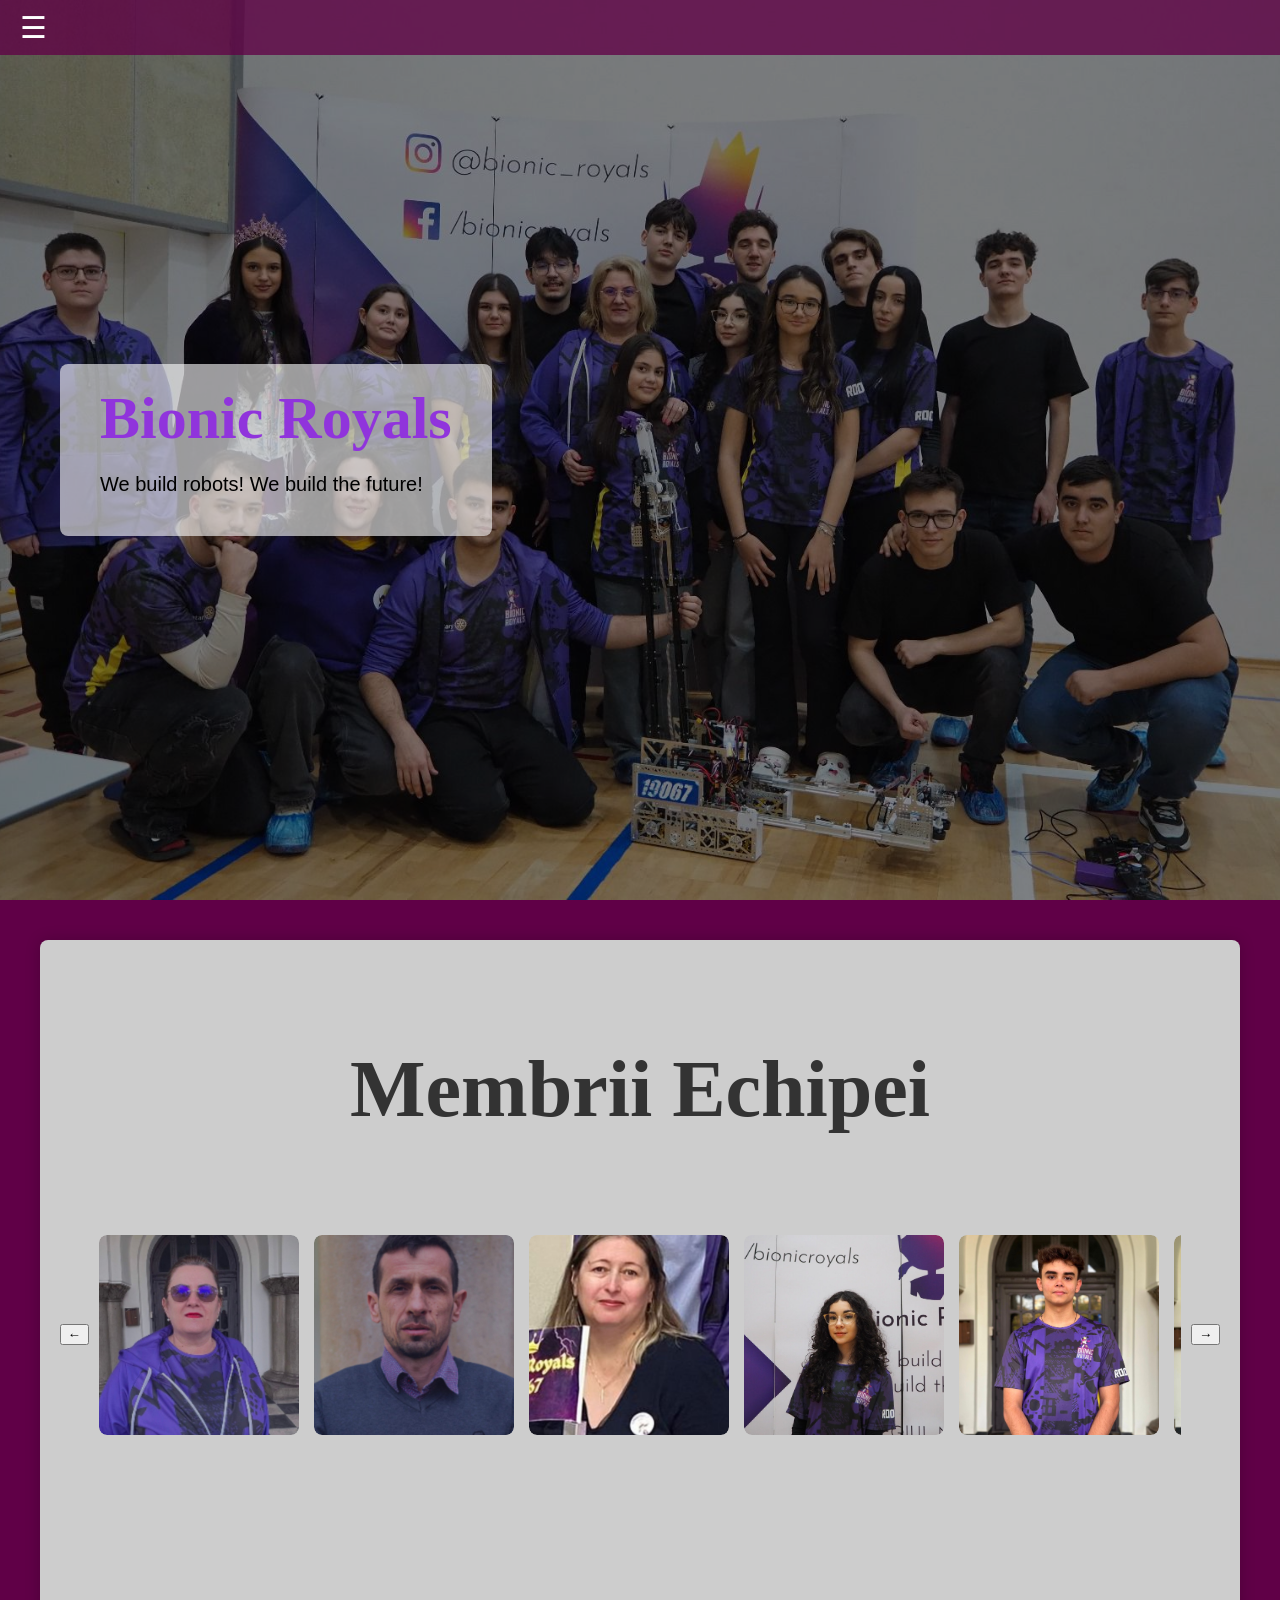
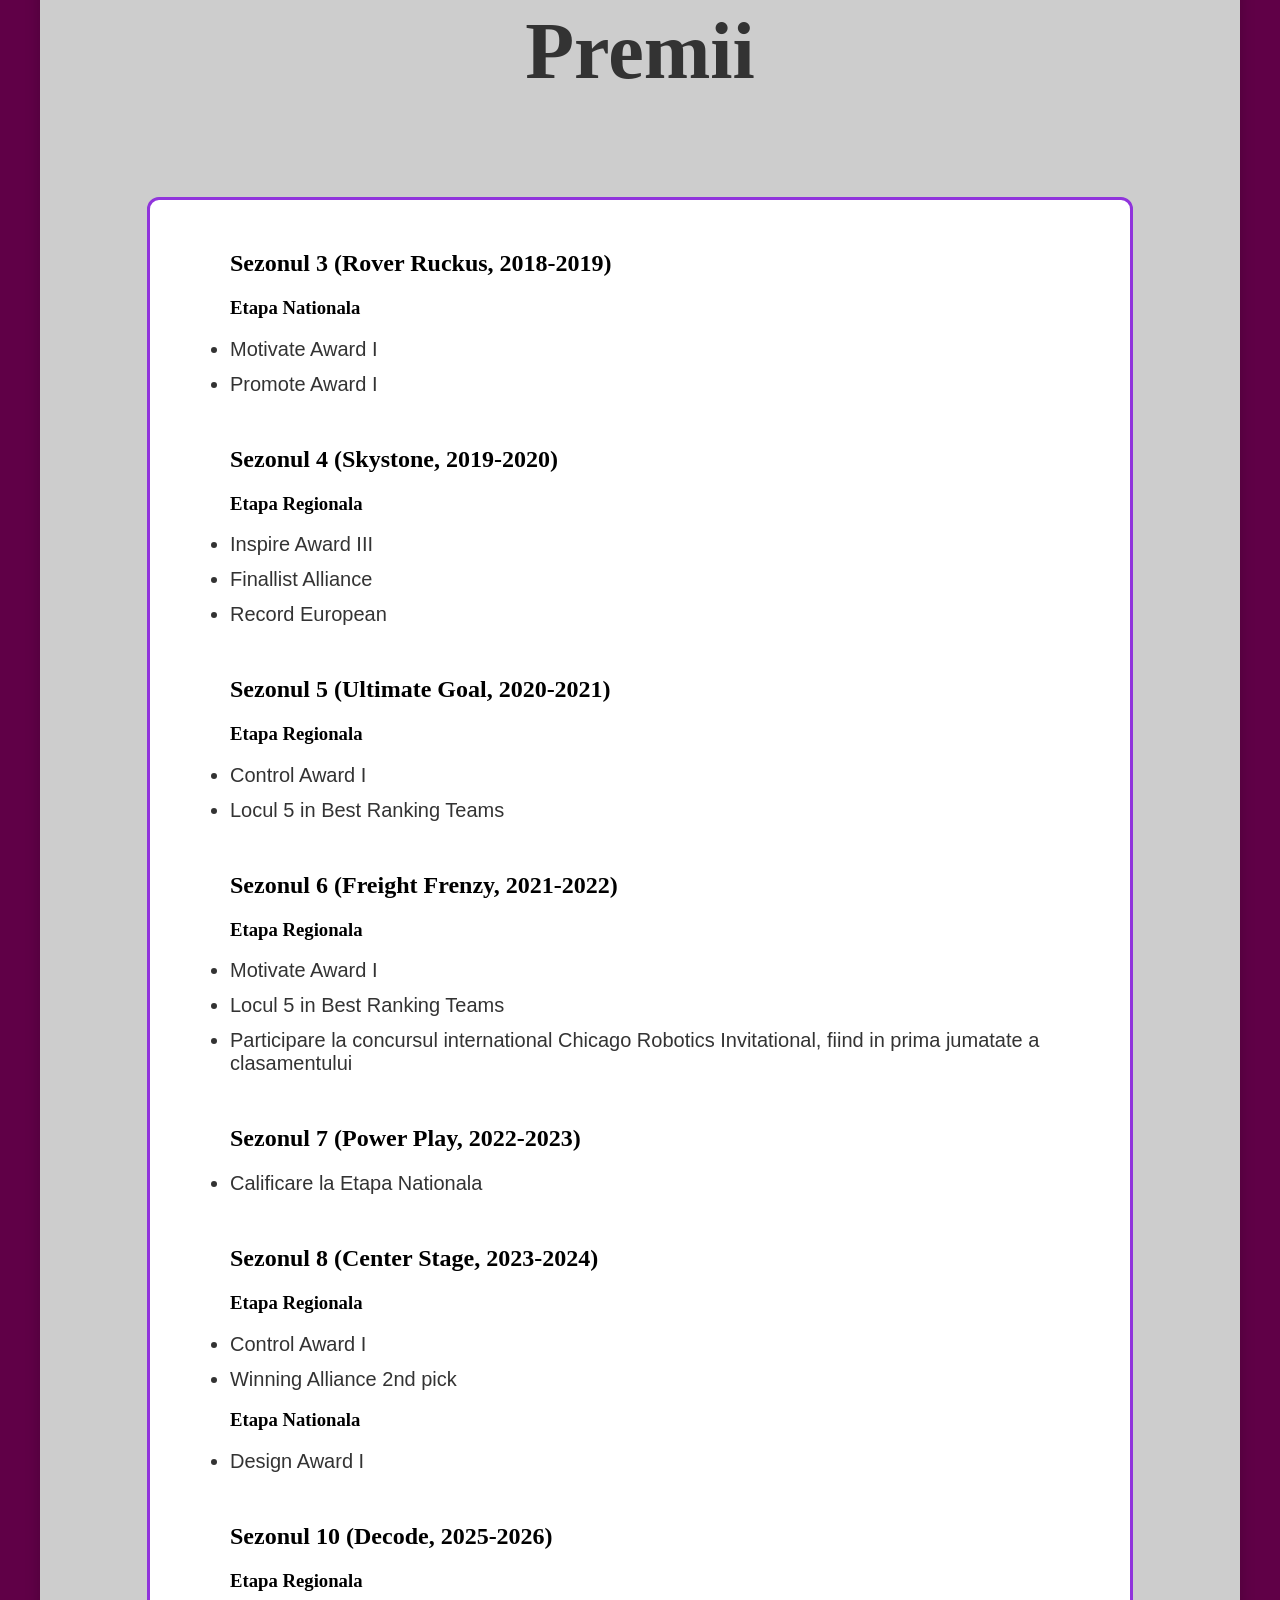
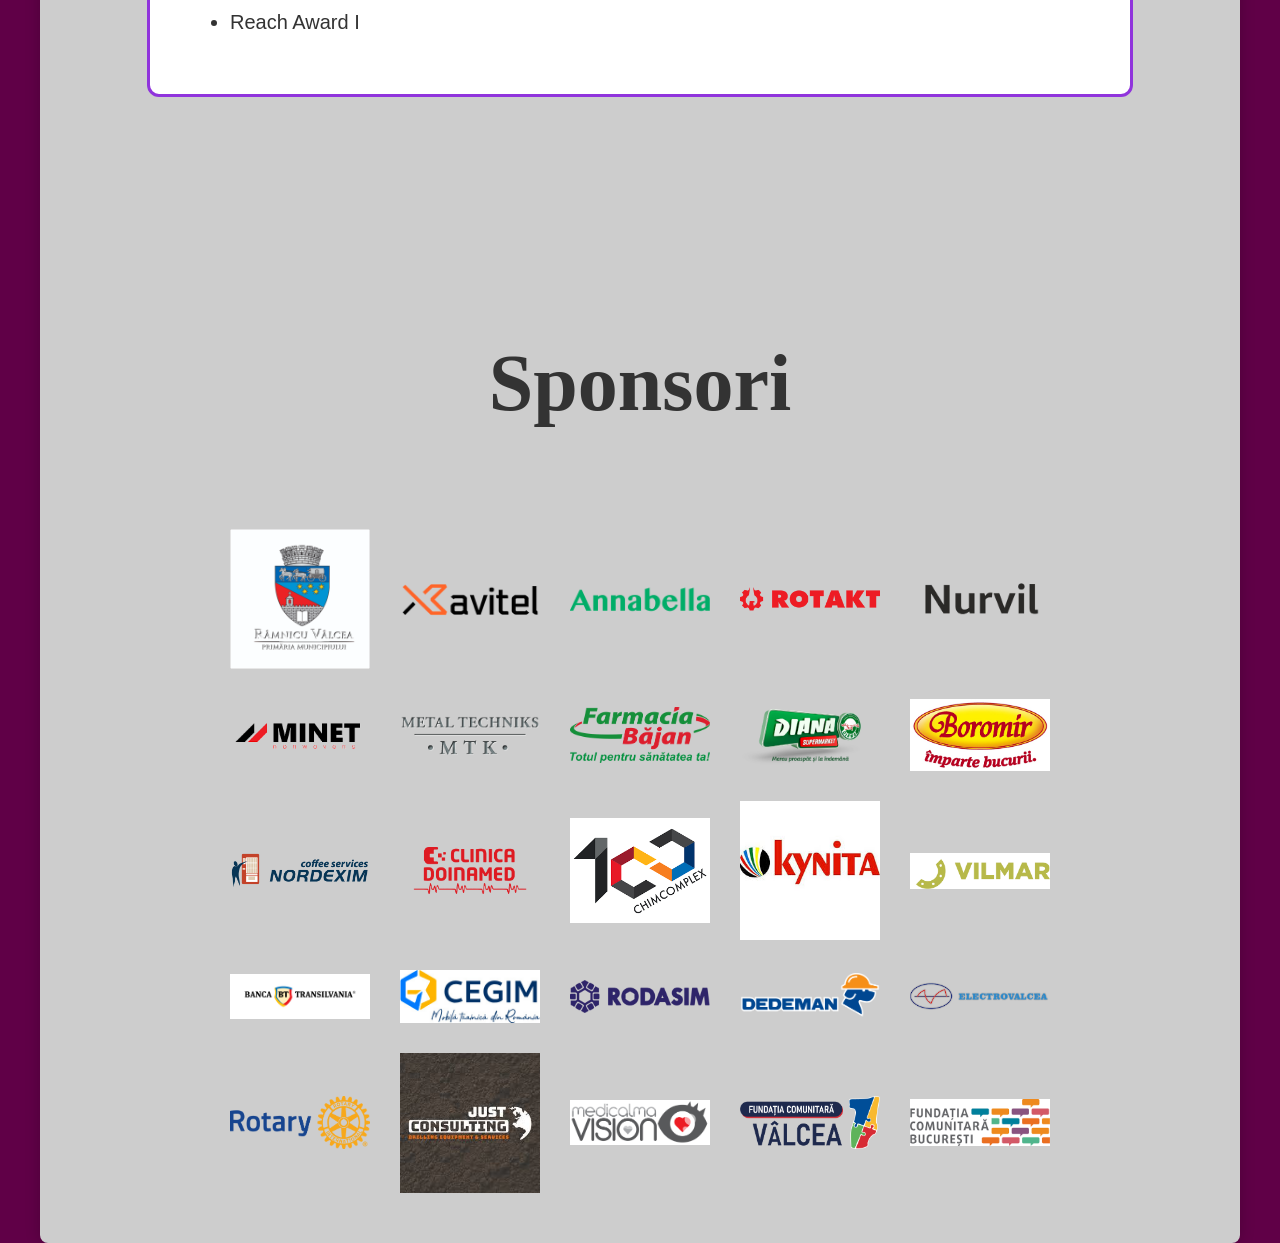
==== Bionic Royals Website/index.html @ 108796af "Beta 0.4 Versiune cu upload care merge" ====
<!DOCTYPE html>
<html>

<head>
    <title>Bionic Royals</title>
    <link rel="stylesheet" href="shome.css">
</head>

<body>

    <header class="header">
        <button class="hamburger-btn" onclick="toggleMenu()">
            &#9776; 
        </button>
        
        <nav class="dropdown-menu" id="dropdownMenu">
            <ul>
                <li><a href="home.html">Home</a></li>
                <li><a href="team.html">Team</a></li>
                <!-- <li><a href="alumni.html">Alumni</a></li> -->
            </ul>
        </nav>
    </header>

    <!-- <nav class="navbar">
        <ul>
            <li><a href="home.html">Home</a></li>
            <li><a href="team.html">Team</a></li>
            <li><a href="contact.html">Contact</a></li>
        </ul>
    </nav> -->

<!-- Hero Image -->
<div class="hero">
    <div class="overlay">
        <div class="title-box">
            <h1>Bionic Royals</h1>
            <p> We build robots! We build the future!</p>
        </div>
    </div>
</div>

<div class="container">
    <h1 id="title" style="text-align: center;">Membrii Echipei</h1>

    <div class="image-side carousel-wrapper">
     <button onclick="slideLeft()">&#8592;</button>
     
     <div class="carousel-window" id="carouselWindow">
         
        <div class="hover-box">
            <img src="images/members/mlisan-mirela.png" alt="G">
            <div class="secret-text">
                <h3>Mlisan Mirela<br>- Mentor -</h3>
                <p>
                   - Profesor de informatica -
                   <br>
                   - Temelia echipei -
                   <br>
               </p>
            </div>
        </div>

        <div class="hover-box">
            <img src="images/members/coltos-robert.png" alt="G">
            <div class="secret-text">
                <h3>Coltos Robert<br>- Mentor -</h3>
                <p>
                   - Mentor Tehnic -
                   <br>
                   - Rezolva nevoile tehnice ale echipei -
                   <br>
               </p>
            </div>
        </div>

        <div class="hover-box">
            <img src="images/members/antonescu-valeria.png" alt="G">
            <div class="secret-text">
                <h3>Antonescu Valeria<br>- Mentor -</h3>
                <p>
                   - Profesor de limba si literatura romana -
                   <br>
                   - Aptitudini de relationare -
                   <br>
               </p>
            </div>
        </div>

        <div class="hover-box">
            <img src="images/members/popescu-daria.png" alt="G">
            <div class="secret-text">
                <h3>Popescu Daria</h3>
                <p>
                   - Team Leader -
                   <br>
                   - PR -
                   <br>
                   - Design Grafic -
                   <br>
                   - Social Media -
               </p>
            </div>
        </div>

        <div class="hover-box">
           <img src="images/members/deaconescu-alex.png" alt="G">
           <div class="secret-text">
               <h3>Deaconescu Alex</h3>
               <p>
                  - Departament Tehnic -
                  <br>
                  - Capitan Constructie -
                  <br>
                  - Constructor -

              </p>
           </div>
       </div>

       <div class="hover-box">
           <img src="images/members/lita-andrei.png" alt="G">
           <div class="secret-text">
               <h3>Lita Andrei</h3>
               <p>
                  - Departament Tehnic -
                  <br>
                  - Capitan Programare -
                  <br>
                  - Programator -
              </p>
           </div>
       </div>


        <div class="hover-box">
            <img src="images/members/oprescu-octavian.png" alt="G">
            <div class="secret-text">
                <h3>Oprescu Octavian</h3>
                <p>
                   - Departament Tehnic -
                <br>
                   - Programator -
                </p>
            </div>
        </div>

        <div class="hover-box">
            <img src="images/members/olaru-roberto.png" alt="G">
            <div class="secret-text">
                <h3>Olaru Roberto</h3>
                <p>
                   - Departament Tehnic -
                   <br>
                   - Constructor - 
               </p>
            </div>
        </div>

        <div class="hover-box">
           <img src="images/members/radu-ioana.png" alt="G">
           <div class="secret-text">
               <h3>Radu Ioana</h3>
               <p>
                  - PR -
                  <br>
                  - Fotograf -
                  <br>
                  - Activitati -
              </p>
           </div>
       </div>

       <div class="hover-box">
           <img src="images/members/drumia-razvan.png" alt="G">
           <div class="secret-text">
               <h3>Drumia Razvan</h3>
               <p>
                  - Departament Tehnic -
                  <br>
                  - Constructor -
              </p>
           </div>
       </div>

       <div class="hover-box">
           <img src="images/members/dascalu-luca.png" alt="G">
           <div class="secret-text">
               <h3>Dascalu Luca</h3>
               <p>
                  - Departament Tehnic -
                  <br>
                  - Constructor -
              </p>
           </div>
       </div>

       <div class="hover-box">
           <img src="images/members/popescu-tudor.png" alt="G">
           <div class="secret-text">
               <h3>Popescu Tudor</h3>
               <p>
                  - Departament Tehnic -
                  <br>
                  - Programator -
              </p>
           </div>
       </div>

       <div class="hover-box">
           <img src="images/members/bughelea-mihnea.png" alt="G">
           <div class="secret-text">
               <h3>Bughelea Mihnea</h3>
               <p>
                  - Departament Tehnic -
                  <br>
                  - Constructor -
              </p>
           </div>
       </div>

       <div class="hover-box">
           <img src="images/members/nica-maya.png" alt="G">
           <div class="secret-text">
               <h3>Nica Maya</h3>
               <p>
                  - PR -
                  <br>
                  - Outreach -
                  <br>
                  - Activitati -
              </p>
           </div>
       </div>

       <div class="hover-box">
           <img src="images/members/cretan-daria.png" alt="G">
           <div class="secret-text">
               <h3>Cretan Daria</h3>
               <p>
                  - PR -
                  <br>
                  - Outreach -
                  <br>
                  - Activitati -
              </p>
           </div>
       </div>

       <div class="hover-box">
           <img src="images/members/traistaru-razvan.png" alt="G">
           <div class="secret-text">
               <h3>Traistaru Razvan</h3>
               <p>
                  - PR -
                  <br>
                  - Outreach -
                  <br>
                  - Activitati -
              </p>
           </div>
       </div>

       <div class="hover-box">
           <img src="images/members/caraponu-mihai.png" alt="G">
           <div class="secret-text">
               <h3>Caraponu Mihai</h3>
               <p>
                  - PR -
                  <br>
                  - Outreach -
                  <br>
                  - Activitati -
              </p>
           </div>
       </div>

     </div> <button onclick="slideRight()">&#8594;</button>
 </div>
<br>
<br>
<br>
<br>
<br>
<br>
 <h1 id="title" style="text-align: center;">Premii</h1>

 <div class="awards-box">
    <ul class="awards-list">
       <h2>Sezonul 3 (Rover Ruckus, 2018-2019)</h2>
       <h3>Etapa Nationala</h3>
        <li>Motivate Award I</li>
        <li>Promote Award I </li>
       <br>
        <h2>Sezonul 4 (Skystone, 2019-2020)</h2>
        <h3>Etapa Regionala</h3>
        <li>Inspire Award III</li>
        <li>Finallist Alliance</li>
        <li>Record European</li>
       <br>
        <h2>Sezonul 5 (Ultimate Goal, 2020-2021)</h2>
        <h3>Etapa Regionala</h3>
        <li>Control Award I</li>
        <li>Locul 5 in Best Ranking Teams</li>
       <br>
        <h2>Sezonul 6 (Freight Frenzy, 2021-2022)</h2>
        <h3>Etapa Regionala</h3>
        <li>Motivate Award I</li>
        <li>Locul 5 in Best Ranking Teams</li>
        <li>Participare la concursul international Chicago Robotics Invitational, fiind in prima jumatate a clasamentului</li>
       <br>
       <h2>Sezonul 7 (Power Play, 2022-2023)</h2>
        <li>Calificare la Etapa Nationala</li>
       <br>
        <h2>Sezonul 8 (Center Stage, 2023-2024)</h2>
       <h3>Etapa Regionala</h3>
        <li>Control Award I</li>
        <li>Winning Alliance 2nd pick</li>
       <h3>Etapa Nationala</h3>
       <li>Design Award I</li>
       <br>
       <h2>Sezonul 10 (Decode, 2025-2026)</h2>
       <h3>Etapa Regionala</h3>
        <li>Reach Award I</li>
       <br>
    </ul>
</div>
<br>
<br>
<br>
<br>
<br>
<br>
 <h1 id="title" style="text-align: center;">Sponsori</h1>

<div class="sponsors-grid">

<a href="https://primariavl.ro" target="_blank" class="sponsor-box">
        <img src="images/sponsors/primariavl.png" alt="Primaria Ramnicu Valcea">
        <div class="sponsor-text"><h3>Primaria Municipiului Ramnicu Valcea</h3></div>
</a>

<a href="https://xavitel.ro" target="_blank" class="sponsor-box">
    <img src="images/sponsors/xavitel.png" alt="Xavitel">
    <div class="sponsor-text"><h3>Xavitel</h3></div>
</a>

<a href="https://www.annabella.ro" target="_blank" class="sponsor-box">
    <img src="images/sponsors/annabella.png" alt="Annabella">
    <div class="sponsor-text"><h3>Annabella</h3></div>
</a>

<a href="https://rotakt.ro/?srsltid=AfmBOoozs1HwhtrojXbUswUN-9yAvGOUDg0k6iLL5zi4JuoKDgeka6IP" target="_blank" class="sponsor-box">
    <img src="images/sponsors/rotakt.png" alt="Rotakt">
    <div class="sponsor-text"><h3>Rotakt</h3></div>
</a>

<a href="https://www.nurvil.ro" target="_blank" class="sponsor-box">
    <img src="images/sponsors/nurvil.png" alt="Nurvil">
    <div class="sponsor-text"><h3>Nurvil</h3></div>
</a>

<a href="https://www.minet.ro" target="_blank" class="sponsor-box">
    <img src="images/sponsors/minet.png" alt="Minet">
    <div class="sponsor-text"><h3>Minet</h3></div>
</a>

<a href="https://www.metaltechniks.ro" target="_blank" class="sponsor-box">
    <img src="images/sponsors/metal-techniks.png" alt="Metal Techniks">
    <div class="sponsor-text"><h3>Metal Techniks</h3></div>
</a>

<a href="https://www.farmaciabajan.ro/magazine.html?gad_source=1&gad_campaignid=21221686925&gclid=CjwKCAjwyMnNBhBNEiwA-KcguzKWiyVM_DRWUwNRRtp4Y_yLPGprAJjTex7tli5GTE8UaouuPVT0WRoCNl0QAvD_BwE" target="_blank" class="sponsor-box">
    <img src="images/sponsors/bajan.png" alt="Farmacia Bajan">
    <div class="sponsor-text"><h3>Farmacia Bajan</h3></div>
</a>

<a href="https://www.magazinediana.ro" target="_blank" class="sponsor-box">
    <img src="images/sponsors/diana.png" alt="Diana">
    <div class="sponsor-text"><h3>Diana/h3></div>
</a>

<a href="https://www.boromir.ro" target="_blank" class="sponsor-box">
    <img src="images/sponsors/boromir.png" alt="Boromir">
    <div class="sponsor-text"><h3>Boromir</h3></div>
</a>

<a href="https://www.nordexim.ro" target="_blank" class="sponsor-box">
    <img src="images/sponsors/nordexim.png" alt="Nordexim">
    <div class="sponsor-text"><h3>Nordexim</h3></div>
</a>

<a href="https://doinamed.ro" target="_blank" class="sponsor-box">
    <img src="images/sponsors/doinamed.png" alt="Doinamed">
    <div class="sponsor-text"><h3>Doinamed</h3></div>
</a>

<a href="https://https://chimcomplex.com" target="_blank" class="sponsor-box">
    <img src="images/sponsors/chimcomplex.png" alt="Chimcomplex">
    <div class="sponsor-text"><h3>Chimcomplex</h3></div>
</a>

<a href="https://kynita.ro" target="_blank" class="sponsor-box">
    <img src="images/sponsors/kynita.png" alt="Kynita">
    <div class="sponsor-text"><h3>Kynita</h3></div>
</a>

<a href="https://www.vilmar.ro" target="_blank" class="sponsor-box">
    <img src="images/sponsors/vilmar.png" alt="Vilmar">
    <div class="sponsor-text"><h3>Vilmar</h3></div>
</a>


<a href="https://www.bancatransilvania.ro" target="_blank" class="sponsor-box">
    <img src="images/sponsors/bt.png" alt="Banca Transilvania">
    <div class="sponsor-text"><h3>Banca Transilvania</h3></div>
</a>


<a href="https://www.cegim.ro" target="_blank" class="sponsor-box">
    <img src="images/sponsors/cegim.png" alt="Cegim">
    <div class="sponsor-text"><h3>Cegim</h3></div>
</a>


<a href="https://rodasim.ro" target="_blank" class="sponsor-box">
    <img src="images/sponsors/rodasim.png" alt="Rodasim">
    <div class="sponsor-text"><h3>Rodasim</h3></div>
</a>

<a href="https://www.dedeman.ro" target="_blank" class="sponsor-box">
    <img src="images/sponsors/dedeman.png" alt="Dedeman">
    <div class="sponsor-text"><h3>Dedeman</h3></div>
</a>

<a href="https://www.electrovalcea.ro" target="_blank" class="sponsor-box">
    <img src="images/sponsors/electrovalcea.png" alt="Electrovalcea">
    <div class="sponsor-text"><h3>Electrovalcea</h3></div>
</a>

<a href="https://www.rotary.org/en" target="_blank" class="sponsor-box">
    <img src="images/sponsors/rotary.png" alt="Rotary">
    <div class="sponsor-text"><h3>Rotary</h3></div>
</a>

<a href="https://www.justconsulting.ro" target="_blank" class="sponsor-box">
    <img src="images/sponsors/justconsulting.png" alt="Just Consulting">
    <div class="sponsor-text"><h3>Just Consulting</h3></div>
</a>

<a href="https://medicalmavision.ro" target="_blank" class="sponsor-box">
    <img src="images/sponsors/medicalma.png" alt="Medicalma Vision">
    <div class="sponsor-text"><h3>Medicalma Vision</h3></div>
</a>

<a href="https://fcvl.ro" target="_blank" class="sponsor-box">
    <img src="images/sponsors/fcvl.png" alt="Fundatia Comunitara Valcea">
    <div class="sponsor-text"><h3>Fundatoa Comunitara Valcea</h3></div>
</a>

<a href="https://fundatiacomunitarabucuresti.ro" target="_blank" class="sponsor-box">
    <img src="images/sponsors/fcb.png" alt="Fundatia Comunitara Bucuresti">
    <div class="sponsor-text"><h3>Fundatia Comunitara Bucuresti</h3></div>
</a>




</div>
</div>



</body>

<script src="script.js"></script>

</html>
---- Bionic Royals Website/shome.css ----
body {
    background-color: #600047;
    overflow-x: hidden;
}

.header {
    text-align: left; /* Ensures the button stays on the left */
    background-color: #600046c2; /* Dark gray to match your footer! */
    width: 100%;
    padding: 10px 20px;
    
    position: fixed;
    top: 0; /* Glues it to the very top edge of the screen */
    left: 0; /* Glues it to the left edge */
    width: 100%; /* Stretches it all the way across */
    z-index: 1000; /* Makes sure it stays on top of your photos */
    box-sizing: border-box; /* Stops the padding from making it too wide */

    transition: transform 0.3s ease-in-out;
}

/* Styles the 3-line button */
.hamburger-btn {
    background: none;
    border: none;
    color: white;
    font-size: 30px; /* Makes the lines nice and big */
    cursor: pointer;
    padding: 0;
}

.header.hide-header {
    /* Pushes the header exactly its own height UP, hiding it off the screen! */
    transform: translateY(-100%); 
}

/* --- THE DROPDOWN MENU --- */
.dropdown-menu {
    display: none; /* THE MAGIC: Hides the menu by default! */
    position: absolute; /* Pulls the menu off the page so it floats over your other content */
    top: 15px; /* Positions it right below the header */
    left: 70px; /* Aligns it with the button */
    background-color: #770058   ;
    border-radius: 8px;
    box-shadow: 0 4px 15px rgba(0,0,0,0.5); /* Adds a cool shadow so it looks like it's floating */
    z-index: 1000; /* CRITICAL: Forces the menu to stay on top of your car images! */
}

/* This special class will be added by our JavaScript to make the menu appear */
.dropdown-menu.show {
    display: block; 
}

/* Styling the links inside the dropdown */
.dropdown-menu ul {
    list-style-type: none;
    margin: 0;
    padding: 10px 0;
    display: flex;
    flex-direction: column; /* Stacks the links vertically instead of side-by-side */
}

.dropdown-menu a {
    color: white;
    text-decoration: none;
    font-size: 18px;
    padding: 12px 40px 12px 20px; /* Adds lots of click space around the text */
    display: block; /* Makes the entire row clickable, not just the text */
}

.dropdown-menu a:hover {
    background-color: #555555; /* Highlights the row when you hover over it */
}

/* .navbar {
    background-color: #600047; 
    width: 100%;
    padding: 15px 0;
    margin-bottom: 20px;
}

.navbar ul {
    list-style-type: none; 
    margin: 0;
    padding: 0;
    display: flex; 
    justify-content: center; /
    gap: 40px; 
}

.navbar a {
    color: #ffffff; 
    text-decoration: none; 
    font-size: 18px;
    font-weight: bold;
    transition: color 0.3s; 
}


.navbar a:hover {
    color: #a9a9a9; 
} */

/* Hero Image */
.hero{
    position:relative;
    height:100vh;
    width:100vw;
    margin-left:calc(50% - 50vw);
    background:url("images/hero.jpg") center/cover no-repeat;
    margin-bottom:50px;
    margin-top:-8px;
}

.overlay{
    position:absolute;
    top:0;
    left:0;
    width:100%;
    height:100%;
    background:rgba(0,0,0,0.45);

    display:flex;
    align-items:center;
    justify-content:flex-start; /* move content to left */
}

/* Transparent padded box for text */
.title-box{
    margin-left:60px;
    padding:20px 40px;
    background:rgba(255,255,255,0.6); /* transparent padding */
    border-radius:8px;
}

.title-box h1{
    color:#9034dc;
    font-size:60px;
    font-family:'Brush Script MT';
    margin:0;
}

.title-box p{
    font-size:20px;
    font-family:'Segoe UI', Tahoma, Geneva, Verdana, sans-serif;
}

.container {
    background-color: #cdcdcd;
    border-radius: 8px;
    width: 95%;
    max-width: 1400px;
    margin: -10px auto;

    /* Height */
    min-height: 100vh; 
    box-sizing: border-box; 

    padding: 50px 20px; 

    /* Shadow */
    box-shadow: 0 0 15px rgba(0,0,0,0.2); 
}

/* Container Text */
.container h1 {
    color: #333333;
    font-size: 80px; 
    margin-bottom: 100px; 
    /* font-family: 'Brush Script MT', cursive; */
}
/* Holds the buttons and the window together */
.carousel-wrapper {
    display: flex;
    align-items: center;
    gap: 10px;
    justify-content: center;
    width: 100%;
    margin:10px auto;
}

/* The magic window */
.carousel-window {
    display: flex;
    width: 100%; /* Exactly wide enough for 3 images + 2 gaps */
    gap: 15px; /* Space between images */
    overflow-x: hidden; /* Allows the row of images to scroll horizontally */
    
    /* These two lines hide the ugly default browser scrollbar */
    scrollbar-width: none; 
    -ms-overflow-style: none;
}
.carousel-window::-webkit-scrollbar {
    display: none; /* Hides the scrollbar for Chrome/Safari */
}

/* Forces the images to behave */
.carousel-window img {
    width: 400px;
    height: 400px;
    object-fit: cover;
    flex-shrink: 0; /* CRITICAL: Stops the browser from squishing the images to fit the window! */
    border-radius: 8px;
}

/* 1. The Anchor Box (Now built for the carousel!) */
.hover-box {
    position: relative; 
    width: 200px; /* Forces the box to be the exact width of our carousel images */
    height: 200px; /* Forces the height */
    flex-shrink: 0; /* CRITICAL: Stops the carousel from squishing the boxes */
    border-radius: 8px;
    overflow: hidden; 
    margin: 0; /* We removed the auto margin since the carousel handles spacing now */
}

/* Make sure the image perfectly fills its new box */
.hover-box img {
    width: 100%;
    height: 100%;
    object-fit: cover; /* Keeps the images looking great without stretching */
    display: block; 
}

/* 2. The Secret Text Layer (This floats the text on top of the car) */
.secret-text {
    position: absolute; 
    top: 0;
    left: 0;
    width: 100%; 
    height: 100%; 
    
    background-color: rgba(0, 0, 0, 0.7); /* Sleek dark tint */
    color: white; 
    
    /* Centers the text perfectly */
    display: flex;
    flex-direction: column;
    justify-content: center;
    align-items: center;
    text-align: center;
    padding: 20px;
    box-sizing: border-box;

    /* THE MAGIC: This hides the text by default! */
    opacity: 0; 
    transition: opacity 0.4s ease; /* Makes it fade smoothly */
}



.hover-box:hover .secret-text {
    opacity: 1; /* Changes opacity to 100% when your mouse touches the box */
}



/* Awards Section */
.awards-box{
    border:3px solid #9034dc; /* same as hero title color */
    border-radius:12px;
    padding:30px 40px;
    margin:40px auto 80px auto;
    background:rgba(255,255,255,0.15); /* transparent inside */
    max-width:900px;
    background-color: white;
}

/* Awards list */
.awards-list{
    list-style:disc;
    padding-left:40px;
    margin:0;
}

/* Awards text */
.awards-list li{
    font-size:20px;
    margin:12px 0;
    font-family:'Segoe UI', Tahoma, Geneva, Verdana, sans-serif;
    color:#333;
}




/* Sponsors Grid */
.sponsors-grid{
    display:grid;
    grid-template-columns: repeat(5, auto); /* 10 per row */
    gap:30px;
    justify-content:center;
    align-items:center;
    margin-top:40px;
}

/* Sponsor Box */
.sponsor-box{
    position:relative;
    display:inline-block;
    text-decoration:none;
}

/* Sponsor Image (keeps original proportions) */
.sponsor-box img{
    max-width:140px;   /* controls visual size */
    height:auto;       /* keeps original ratio */
    display:block;
}

/* Hover Overlay */
.sponsor-text{
    position:absolute;
    top:0;
    left:0;
    width:100%;
    height:100%;

    background:rgba(0,0,0,0.7);
    color:white;

    display:flex;
    justify-content:center;
    align-items:center;
    text-align:center;

    opacity:0;
    transition:opacity 0.3s ease;
}

/* Hover trigger */
.sponsor-box:hover .sponsor-text{
    opacity:1;
}

/* Laptop */
@media (max-width:1200px){
    .sponsors-grid{
        grid-template-columns: repeat(6, auto);
    }
}

/* Tablet */
@media (max-width:800px){
    .sponsors-grid{
        grid-template-columns: repeat(4, auto);
    }
}

/* Phone */
@media (max-width:500px){
    .sponsors-grid{
        grid-template-columns: repeat(2, auto);
    }
}
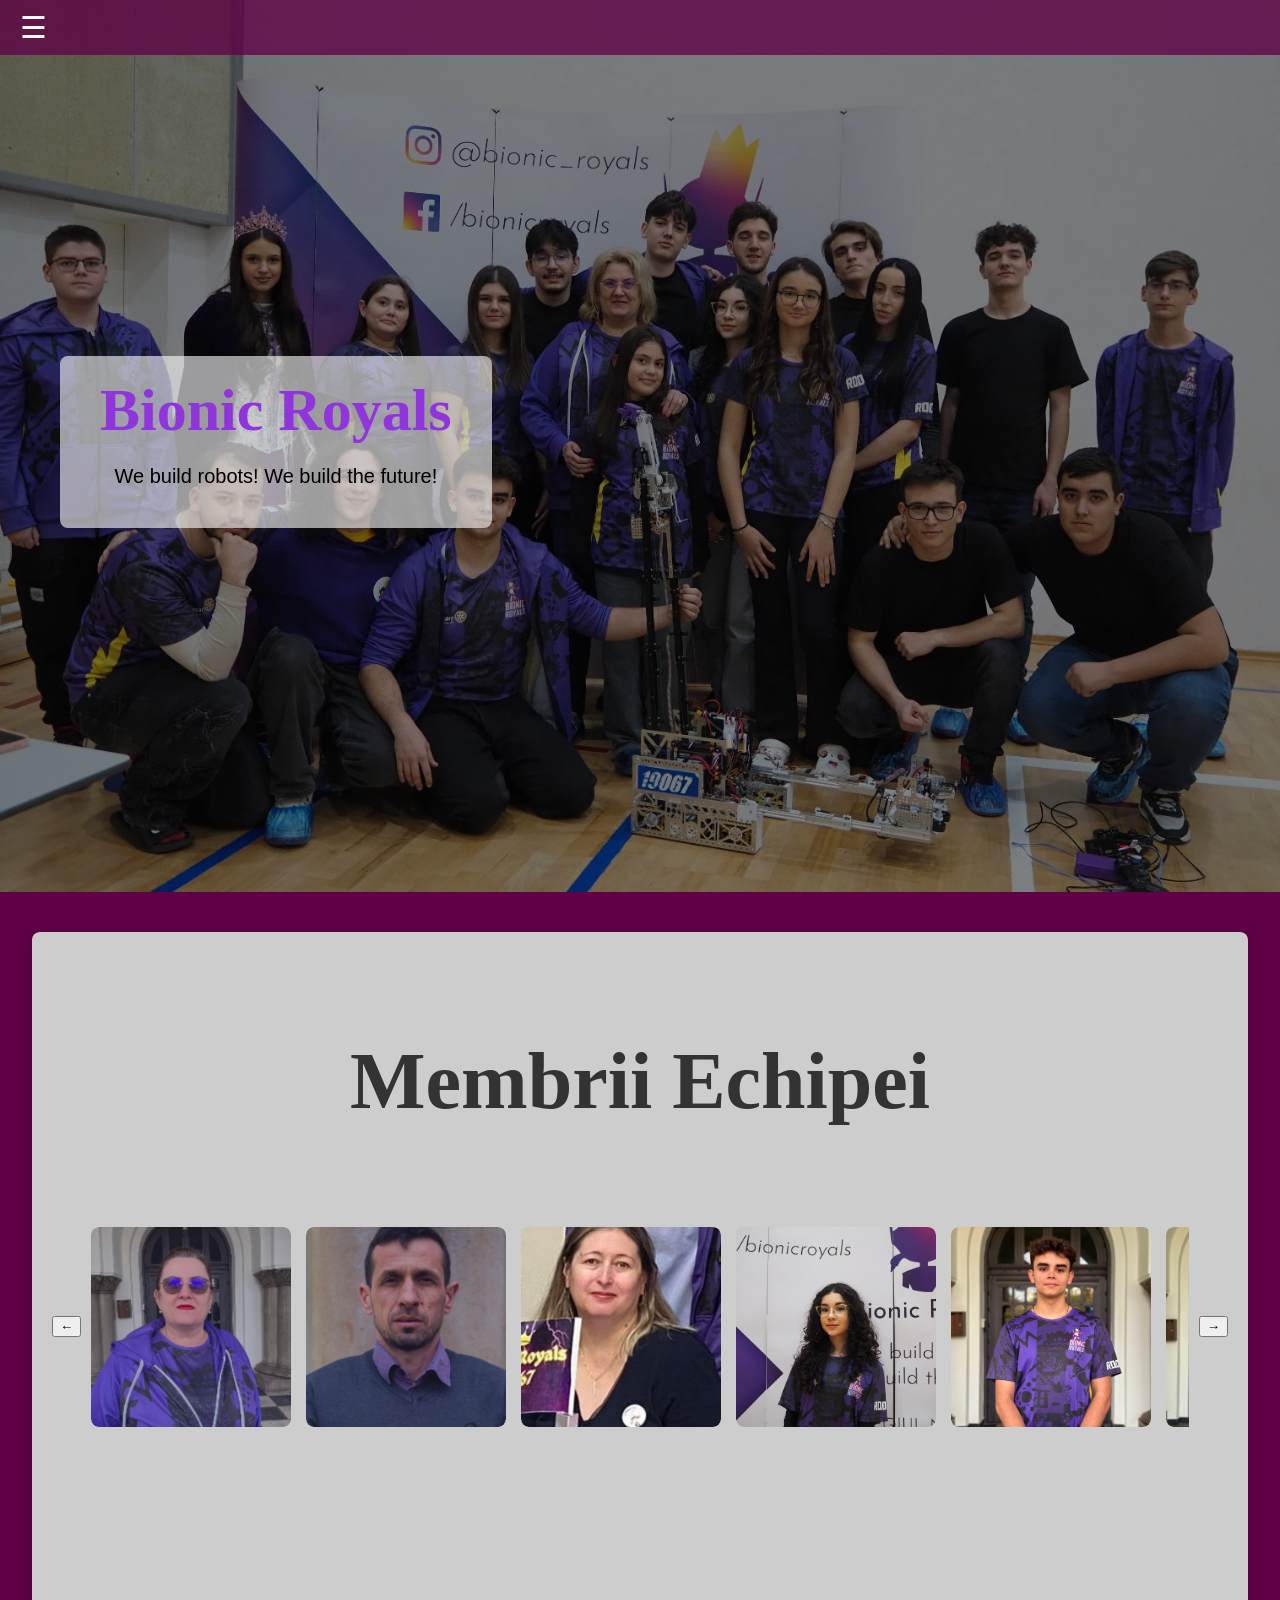
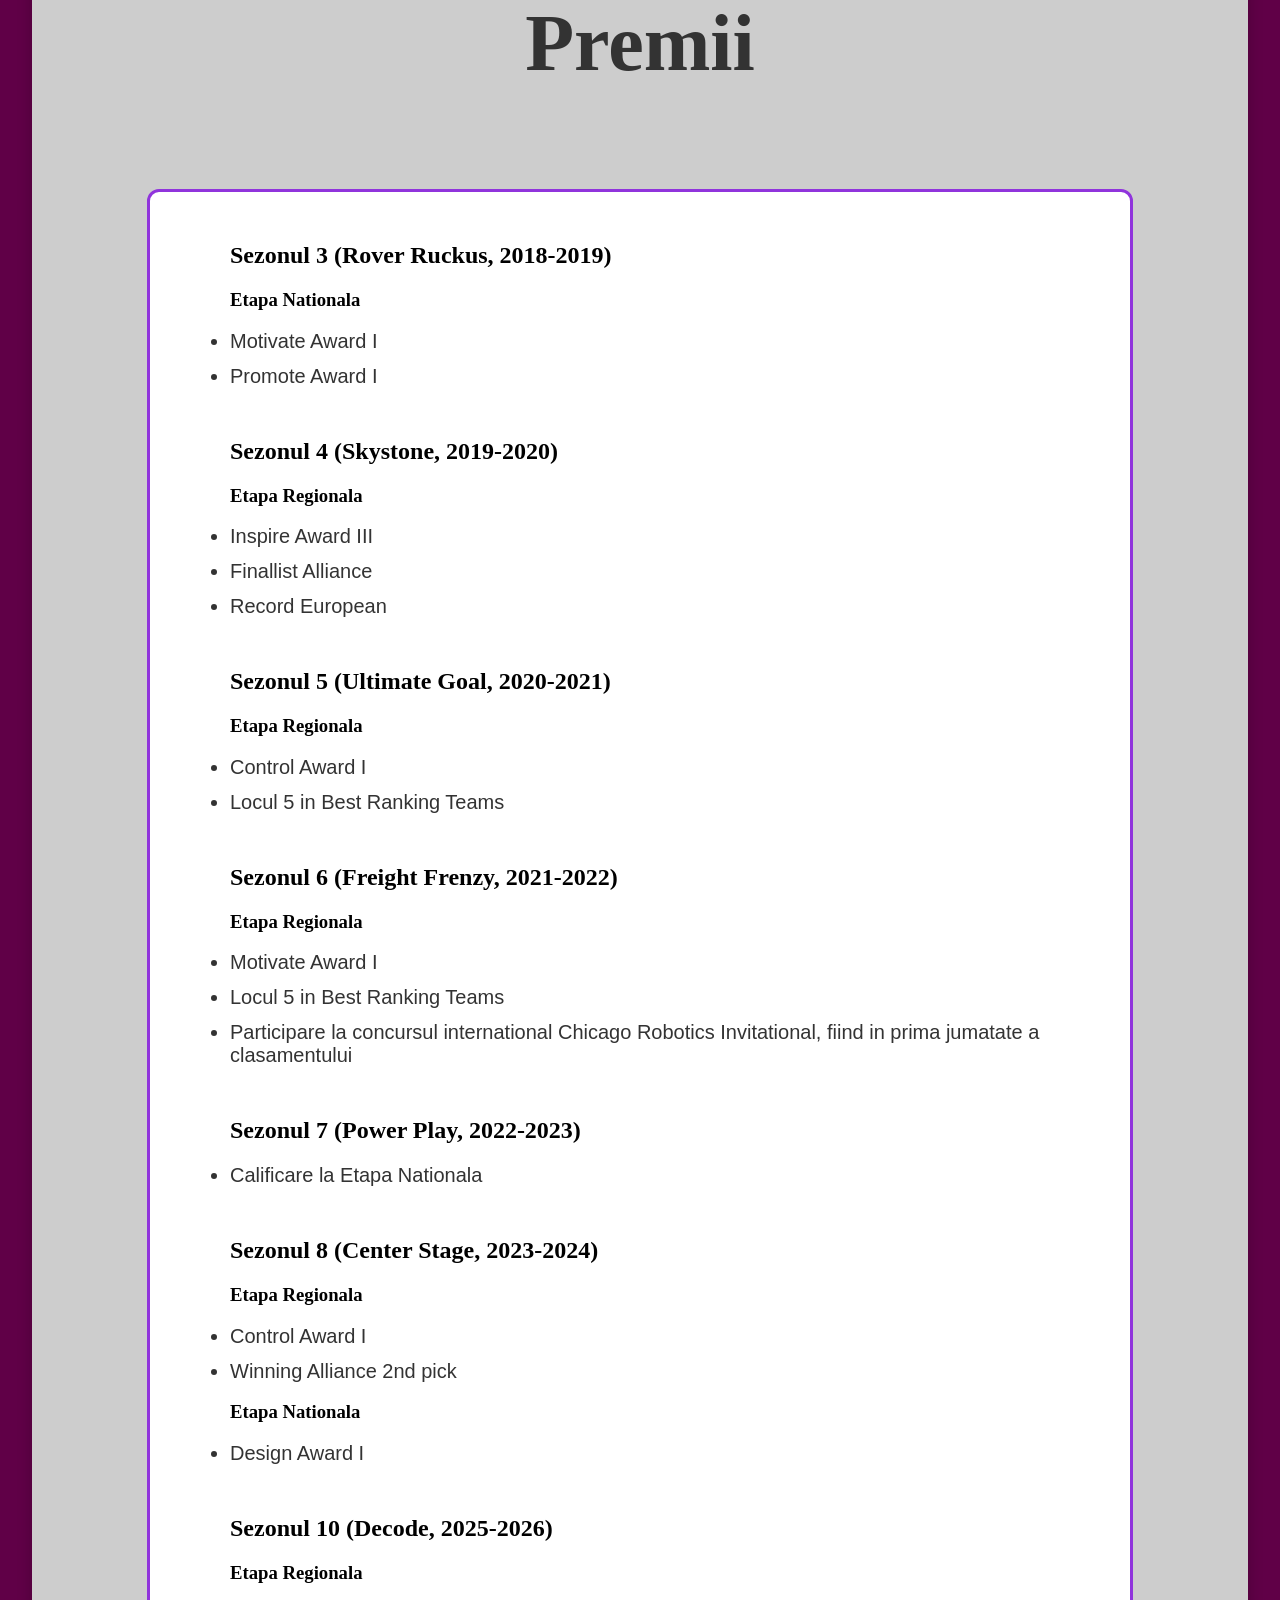
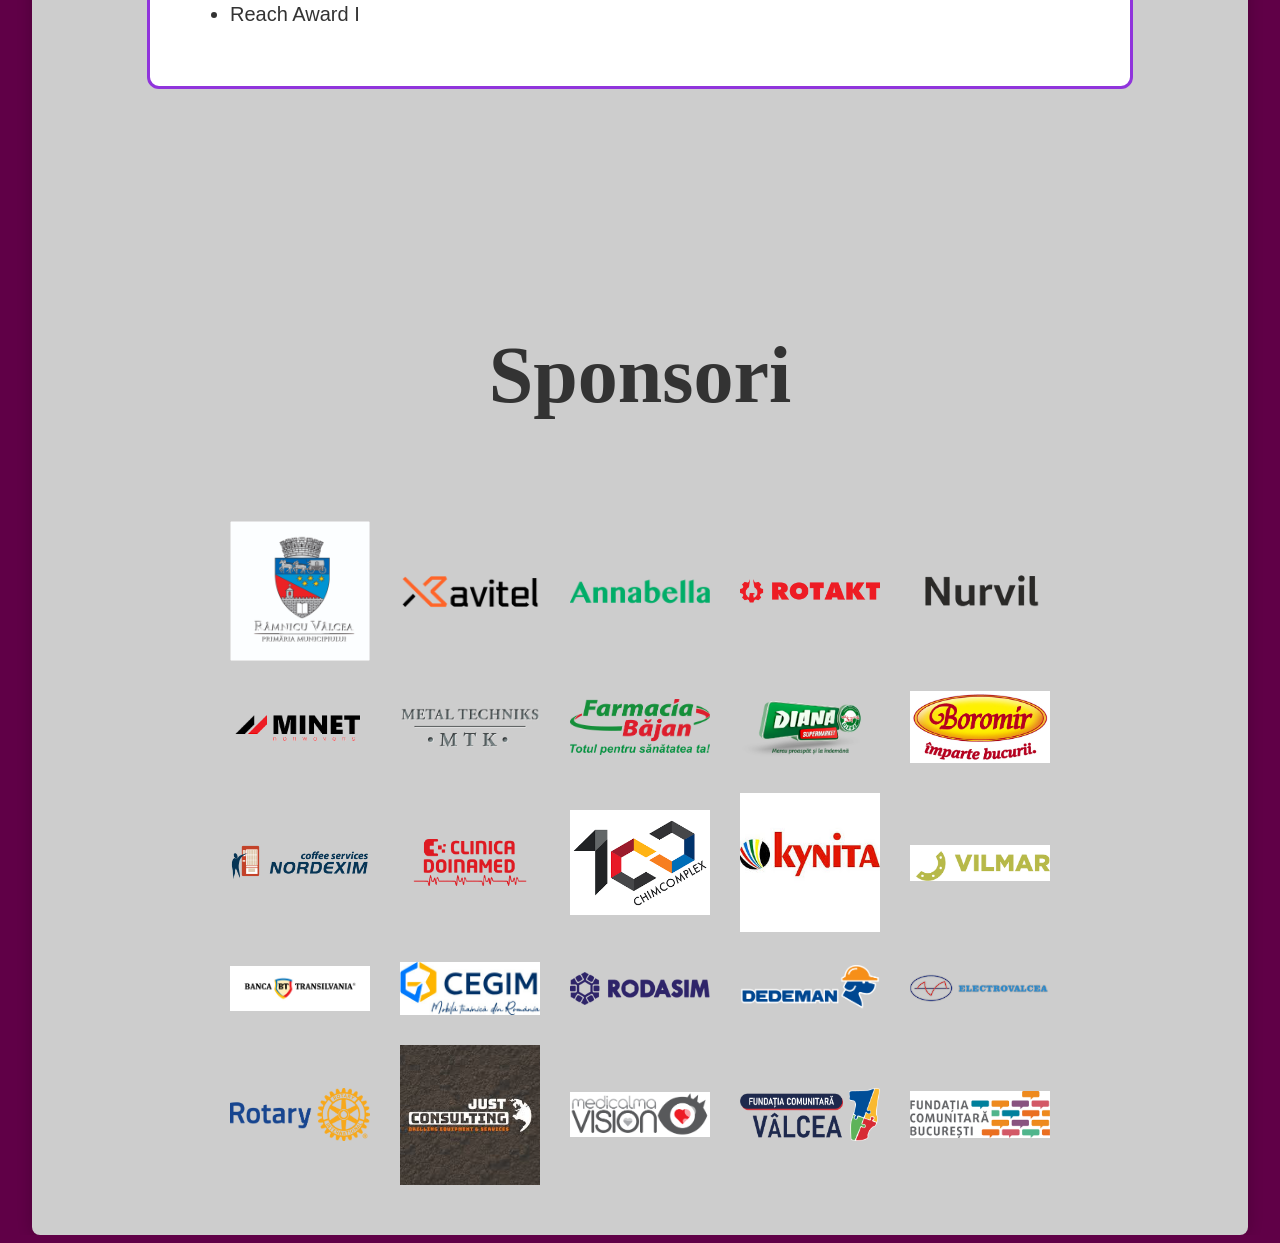
==== commit 04dd32e2: "Beta 0.4.3" ====
--- a/Bionic Royals Website/index.html
+++ b/Bionic Royals Website/index.html
@@ -1,13 +1,12 @@
 <!DOCTYPE html>
 <html>
-
 <head>
     <title>Bionic Royals</title>
-    <link rel="stylesheet" href="shome.css">
+    <link rel="stylesheet" href="style.css">
+    <meta charset="UTF-8">
 </head>
 
 <body>
-
     <header class="header">
         <button class="hamburger-btn" onclick="toggleMenu()">
             &#9776; 
@@ -15,464 +14,409 @@
         
         <nav class="dropdown-menu" id="dropdownMenu">
             <ul>
-                <li><a href="home.html">Home</a></li>
+                <li><a href="index.html">Home</a></li>
                 <li><a href="team.html">Team</a></li>
-                <!-- <li><a href="alumni.html">Alumni</a></li> -->
             </ul>
         </nav>
     </header>
 
-    <!-- <nav class="navbar">
-        <ul>
-            <li><a href="home.html">Home</a></li>
-            <li><a href="team.html">Team</a></li>
-            <li><a href="contact.html">Contact</a></li>
-        </ul>
-    </nav> -->
-
-<!-- Hero Image -->
-<div class="hero">
-    <div class="overlay">
-        <div class="title-box">
-            <h1>Bionic Royals</h1>
-            <p> We build robots! We build the future!</p>
+    <div class="hero">
+        <div class="overlay">
+            <div class="title-box">
+                <h1>Bionic Royals</h1>
+                <p> We build robots! We build the future!</p>
+            </div>
         </div>
     </div>
+
+    <div class="container-home">
+        <h1 id="title">Membrii Echipei</h1>
+
+        <div class="image-side carousel-wrapper">
+         <button onclick="slideLeft()">&#8592;</button>
+         
+         <div class="carousel-window" id="carouselWindow">
+             
+            <div class="hover-box">
+                <img src="images/members/mlisan-mirela.png" alt="G">
+                <div class="secret-text">
+                    <h3>Mlisan Mirela<br>- Mentor -</h3>
+                    <p>
+                       - Profesor de informatica -
+                       <br>
+                       - Temelia echipei -
+                       <br>
+                   </p>
+                </div>
+            </div>
+
+            <div class="hover-box">
+                <img src="images/members/coltos-robert.png" alt="G">
+                <div class="secret-text">
+                    <h3>Coltos Robert<br>- Mentor -</h3>
+                    <p>
+                       - Mentor Tehnic -
+                       <br>
+                       - Rezolva nevoile tehnice ale echipei -
+                       <br>
+                   </p>
+                </div>
+            </div>
+
+            <div class="hover-box">
+                <img src="images/members/antonescu-valeria.png" alt="G">
+                <div class="secret-text">
+                    <h3>Antonescu Valeria<br>- Mentor -</h3>
+                    <p>
+                       - Profesor de limba si literatura romana -
+                       <br>
+                       - Aptitudini de relationare -
+                       <br>
+                   </p>
+                </div>
+            </div>
+
+            <div class="hover-box">
+                <img src="images/members/popescu-daria.png" alt="G">
+                <div class="secret-text">
+                    <h3>Popescu Daria</h3>
+                    <p>
+                       - Team Leader -
+                       <br>
+                       - PR -
+                       <br>
+                       - Design Grafic -
+                       <br>
+                       - Social Media -
+                   </p>
+                </div>
+            </div>
+
+            <div class="hover-box">
+               <img src="images/members/deaconescu-alex.png" alt="G">
+               <div class="secret-text">
+                   <h3>Deaconescu Alex</h3>
+                   <p>
+                      - Departament Tehnic -
+                      <br>
+                      - Capitan Constructie -
+                      <br>
+                      - Constructor -
+                  </p>
+               </div>
+           </div>
+
+           <div class="hover-box">
+               <img src="images/members/lita-andrei.png" alt="G">
+               <div class="secret-text">
+                   <h3>Lita Andrei</h3>
+                   <p>
+                      - Departament Tehnic -
+                      <br>
+                      - Capitan Programare -
+                      <br>
+                      - Programator -
+                  </p>
+               </div>
+           </div>
+
+            <div class="hover-box">
+                <img src="images/members/oprescu-octavian.png" alt="G">
+                <div class="secret-text">
+                    <h3>Oprescu Octavian</h3>
+                    <p>
+                       - Departament Tehnic -
+                    <br>
+                       - Programator -
+                    </p>
+                </div>
+            </div>
+
+            <div class="hover-box">
+                <img src="images/members/olaru-roberto.png" alt="G">
+                <div class="secret-text">
+                    <h3>Olaru Roberto</h3>
+                    <p>
+                       - Departament Tehnic -
+                       <br>
+                       - Constructor - 
+                   </p>
+                </div>
+            </div>
+
+            <div class="hover-box">
+               <img src="images/members/radu-ioana.png" alt="G">
+               <div class="secret-text">
+                   <h3>Radu Ioana</h3>
+                   <p>
+                      - PR -
+                      <br>
+                      - Fotograf -
+                      <br>
+                      - Activitati -
+                  </p>
+               </div>
+           </div>
+
+           <div class="hover-box">
+               <img src="images/members/drumia-razvan.png" alt="G">
+               <div class="secret-text">
+                   <h3>Drumia Razvan</h3>
+                   <p>
+                      - Departament Tehnic -
+                      <br>
+                      - Constructor -
+                  </p>
+               </div>
+           </div>
+
+           <div class="hover-box">
+               <img src="images/members/dascalu-luca.png" alt="G">
+               <div class="secret-text">
+                   <h3>Dascalu Luca</h3>
+                   <p>
+                      - Departament Tehnic -
+                      <br>
+                      - Constructor -
+                  </p>
+               </div>
+           </div>
+
+           <div class="hover-box">
+               <img src="images/members/popescu-tudor.png" alt="G">
+               <div class="secret-text">
+                   <h3>Popescu Tudor</h3>
+                   <p>
+                      - Departament Tehnic -
+                      <br>
+                      - Programator -
+                  </p>
+               </div>
+           </div>
+
+           <div class="hover-box">
+               <img src="images/members/bughelea-mihnea.png" alt="G">
+               <div class="secret-text">
+                   <h3>Bughelea Mihnea</h3>
+                   <p>
+                      - Departament Tehnic -
+                      <br>
+                      - Constructor -
+                  </p>
+               </div>
+           </div>
+
+           <div class="hover-box">
+               <img src="images/members/nica-maya.png" alt="G">
+               <div class="secret-text">
+                   <h3>Nica Maya</h3>
+                   <p>
+                      - PR -
+                      <br>
+                      - Outreach -
+                      <br>
+                      - Activitati -
+                  </p>
+               </div>
+           </div>
+
+           <div class="hover-box">
+               <img src="images/members/cretan-daria.png" alt="G">
+               <div class="secret-text">
+                   <h3>Cretan Daria</h3>
+                   <p>
+                      - PR -
+                      <br>
+                      - Outreach -
+                      <br>
+                      - Activitati -
+                  </p>
+               </div>
+           </div>
+
+           <div class="hover-box">
+               <img src="images/members/traistaru-razvan.png" alt="G">
+               <div class="secret-text">
+                   <h3>Traistaru Razvan</h3>
+                   <p>
+                      - PR -
+                      <br>
+                      - Outreach -
+                      <br>
+                      - Activitati -
+                  </p>
+               </div>
+           </div>
+
+           <div class="hover-box">
+               <img src="images/members/caraponu-mihai.png" alt="G">
+               <div class="secret-text">
+                   <h3>Caraponu Mihai</h3>
+                   <p>
+                      - PR -
+                      <br>
+                      - Outreach -
+                      <br>
+                      - Activitati -
+                  </p>
+               </div>
+           </div>
+
+         </div> 
+         <button onclick="slideRight()">&#8594;</button>
+     </div>
+     
+    <br><br><br><br><br><br>
+    
+    <h1 id="title">Premii</h1>
+    <div class="awards-box">
+        <ul class="awards-list">
+           <h2>Sezonul 3 (Rover Ruckus, 2018-2019)</h2>
+           <h3>Etapa Nationala</h3>
+            <li>Motivate Award I</li>
+            <li>Promote Award I </li>
+           <br>
+            <h2>Sezonul 4 (Skystone, 2019-2020)</h2>
+            <h3>Etapa Regionala</h3>
+            <li>Inspire Award III</li>
+            <li>Finallist Alliance</li>
+            <li>Record European</li>
+           <br>
+            <h2>Sezonul 5 (Ultimate Goal, 2020-2021)</h2>
+            <h3>Etapa Regionala</h3>
+            <li>Control Award I</li>
+            <li>Locul 5 in Best Ranking Teams</li>
+           <br>
+            <h2>Sezonul 6 (Freight Frenzy, 2021-2022)</h2>
+            <h3>Etapa Regionala</h3>
+            <li>Motivate Award I</li>
+            <li>Locul 5 in Best Ranking Teams</li>
+            <li>Participare la concursul international Chicago Robotics Invitational, fiind in prima jumatate a clasamentului</li>
+           <br>
+           <h2>Sezonul 7 (Power Play, 2022-2023)</h2>
+            <li>Calificare la Etapa Nationala</li>
+           <br>
+            <h2>Sezonul 8 (Center Stage, 2023-2024)</h2>
+           <h3>Etapa Regionala</h3>
+            <li>Control Award I</li>
+            <li>Winning Alliance 2nd pick</li>
+           <h3>Etapa Nationala</h3>
+           <li>Design Award I</li>
+           <br>
+           <h2>Sezonul 10 (Decode, 2025-2026)</h2>
+           <h3>Etapa Regionala</h3>
+            <li>Reach Award I</li>
+           <br>
+        </ul>
+    </div>
+    
+    <br><br><br><br><br><br>
+    
+    <h1 id="title">Sponsori</h1>
+    <div class="sponsors-grid">
+        <a href="https://primariavl.ro" target="_blank" class="sponsor-box">
+            <img src="images/sponsors/primariavl.png" alt="Primaria Ramnicu Valcea">
+            <div class="sponsor-text"><h3>Primaria Municipiului Ramnicu Valcea</h3></div>
+        </a>
+        <a href="https://xavitel.ro" target="_blank" class="sponsor-box">
+            <img src="images/sponsors/xavitel.png" alt="Xavitel">
+            <div class="sponsor-text"><h3>Xavitel</h3></div>
+        </a>
+        <a href="https://www.annabella.ro" target="_blank" class="sponsor-box">
+            <img src="images/sponsors/annabella.png" alt="Annabella">
+            <div class="sponsor-text"><h3>Annabella</h3></div>
+        </a>
+        <a href="https://rotakt.ro" target="_blank" class="sponsor-box">
+            <img src="images/sponsors/rotakt.png" alt="Rotakt">
+            <div class="sponsor-text"><h3>Rotakt</h3></div>
+        </a>
+        <a href="https://www.nurvil.ro" target="_blank" class="sponsor-box">
+            <img src="images/sponsors/nurvil.png" alt="Nurvil">
+            <div class="sponsor-text"><h3>Nurvil</h3></div>
+        </a>
+        <a href="https://www.minet.ro" target="_blank" class="sponsor-box">
+            <img src="images/sponsors/minet.png" alt="Minet">
+            <div class="sponsor-text"><h3>Minet</h3></div>
+        </a>
+        <a href="https://www.metaltechniks.ro" target="_blank" class="sponsor-box">
+            <img src="images/sponsors/metal-techniks.png" alt="Metal Techniks">
+            <div class="sponsor-text"><h3>Metal Techniks</h3></div>
+        </a>
+        <a href="https://www.farmaciabajan.ro" target="_blank" class="sponsor-box">
+            <img src="images/sponsors/bajan.png" alt="Farmacia Bajan">
+            <div class="sponsor-text"><h3>Farmacia Bajan</h3></div>
+        </a>
+        <a href="https://www.magazinediana.ro" target="_blank" class="sponsor-box">
+            <img src="images/sponsors/diana.png" alt="Diana">
+            <div class="sponsor-text"><h3>Diana</h3></div>
+        </a>
+        <a href="https://www.boromir.ro" target="_blank" class="sponsor-box">
+            <img src="images/sponsors/boromir.png" alt="Boromir">
+            <div class="sponsor-text"><h3>Boromir</h3></div>
+        </a>
+        <a href="https://www.nordexim.ro" target="_blank" class="sponsor-box">
+            <img src="images/sponsors/nordexim.png" alt="Nordexim">
+            <div class="sponsor-text"><h3>Nordexim</h3></div>
+        </a>
+        <a href="https://doinamed.ro" target="_blank" class="sponsor-box">
+            <img src="images/sponsors/doinamed.png" alt="Doinamed">
+            <div class="sponsor-text"><h3>Doinamed</h3></div>
+        </a>
+        <a href="https://chimcomplex.com" target="_blank" class="sponsor-box">
+            <img src="images/sponsors/chimcomplex.png" alt="Chimcomplex">
+            <div class="sponsor-text"><h3>Chimcomplex</h3></div>
+        </a>
+        <a href="https://kynita.ro" target="_blank" class="sponsor-box">
+            <img src="images/sponsors/kynita.png" alt="Kynita">
+            <div class="sponsor-text"><h3>Kynita</h3></div>
+        </a>
+        <a href="https://www.vilmar.ro" target="_blank" class="sponsor-box">
+            <img src="images/sponsors/vilmar.png" alt="Vilmar">
+            <div class="sponsor-text"><h3>Vilmar</h3></div>
+        </a>
+        <a href="https://www.bancatransilvania.ro" target="_blank" class="sponsor-box">
+            <img src="images/sponsors/bt.png" alt="Banca Transilvania">
+            <div class="sponsor-text"><h3>Banca Transilvania</h3></div>
+        </a>
+        <a href="https://www.cegim.ro" target="_blank" class="sponsor-box">
+            <img src="images/sponsors/cegim.png" alt="Cegim">
+            <div class="sponsor-text"><h3>Cegim</h3></div>
+        </a>
+        <a href="https://rodasim.ro" target="_blank" class="sponsor-box">
+            <img src="images/sponsors/rodasim.png" alt="Rodasim">
+            <div class="sponsor-text"><h3>Rodasim</h3></div>
+        </a>
+        <a href="https://www.dedeman.ro" target="_blank" class="sponsor-box">
+            <img src="images/sponsors/dedeman.png" alt="Dedeman">
+            <div class="sponsor-text"><h3>Dedeman</h3></div>
+        </a>
+        <a href="https://www.electrovalcea.ro" target="_blank" class="sponsor-box">
+            <img src="images/sponsors/electrovalcea.png" alt="Electrovalcea">
+            <div class="sponsor-text"><h3>Electrovalcea</h3></div>
+        </a>
+        <a href="https://www.rotary.org/en" target="_blank" class="sponsor-box">
+            <img src="images/sponsors/rotary.png" alt="Rotary">
+            <div class="sponsor-text"><h3>Rotary</h3></div>
+        </a>
+        <a href="https://www.justconsulting.ro" target="_blank" class="sponsor-box">
+            <img src="images/sponsors/justconsulting.png" alt="Just Consulting">
+            <div class="sponsor-text"><h3>Just Consulting</h3></div>
+        </a>
+        <a href="https://medicalmavision.ro" target="_blank" class="sponsor-box">
+            <img src="images/sponsors/medicalma.png" alt="Medicalma Vision">
+            <div class="sponsor-text"><h3>Medicalma Vision</h3></div>
+        </a>
+        <a href="https://fcvl.ro" target="_blank" class="sponsor-box">
+            <img src="images/sponsors/fcvl.png" alt="Fundatia Comunitara Valcea">
+            <div class="sponsor-text"><h3>Fundatia Comunitara Valcea</h3></div>
+        </a>
+        <a href="https://fundatiacomunitarabucuresti.ro" target="_blank" class="sponsor-box">
+            <img src="images/sponsors/fcb.png" alt="Fundatia Comunitara Bucuresti">
+            <div class="sponsor-text"><h3>Fundatia Comunitara Bucuresti</h3></div>
+        </a>
+    </div>
 </div>
 
-<div class="container">
-    <h1 id="title" style="text-align: center;">Membrii Echipei</h1>
-
-    <div class="image-side carousel-wrapper">
-     <button onclick="slideLeft()">&#8592;</button>
-     
-     <div class="carousel-window" id="carouselWindow">
-         
-        <div class="hover-box">
-            <img src="images/members/mlisan-mirela.png" alt="G">
-            <div class="secret-text">
-                <h3>Mlisan Mirela<br>- Mentor -</h3>
-                <p>
-                   - Profesor de informatica -
-                   <br>
-                   - Temelia echipei -
-                   <br>
-               </p>
-            </div>
-        </div>
-
-        <div class="hover-box">
-            <img src="images/members/coltos-robert.png" alt="G">
-            <div class="secret-text">
-                <h3>Coltos Robert<br>- Mentor -</h3>
-                <p>
-                   - Mentor Tehnic -
-                   <br>
-                   - Rezolva nevoile tehnice ale echipei -
-                   <br>
-               </p>
-            </div>
-        </div>
-
-        <div class="hover-box">
-            <img src="images/members/antonescu-valeria.png" alt="G">
-            <div class="secret-text">
-                <h3>Antonescu Valeria<br>- Mentor -</h3>
-                <p>
-                   - Profesor de limba si literatura romana -
-                   <br>
-                   - Aptitudini de relationare -
-                   <br>
-               </p>
-            </div>
-        </div>
-
-        <div class="hover-box">
-            <img src="images/members/popescu-daria.png" alt="G">
-            <div class="secret-text">
-                <h3>Popescu Daria</h3>
-                <p>
-                   - Team Leader -
-                   <br>
-                   - PR -
-                   <br>
-                   - Design Grafic -
-                   <br>
-                   - Social Media -
-               </p>
-            </div>
-        </div>
-
-        <div class="hover-box">
-           <img src="images/members/deaconescu-alex.png" alt="G">
-           <div class="secret-text">
-               <h3>Deaconescu Alex</h3>
-               <p>
-                  - Departament Tehnic -
-                  <br>
-                  - Capitan Constructie -
-                  <br>
-                  - Constructor -
-
-              </p>
-           </div>
-       </div>
-
-       <div class="hover-box">
-           <img src="images/members/lita-andrei.png" alt="G">
-           <div class="secret-text">
-               <h3>Lita Andrei</h3>
-               <p>
-                  - Departament Tehnic -
-                  <br>
-                  - Capitan Programare -
-                  <br>
-                  - Programator -
-              </p>
-           </div>
-       </div>
-
-
-        <div class="hover-box">
-            <img src="images/members/oprescu-octavian.png" alt="G">
-            <div class="secret-text">
-                <h3>Oprescu Octavian</h3>
-                <p>
-                   - Departament Tehnic -
-                <br>
-                   - Programator -
-                </p>
-            </div>
-        </div>
-
-        <div class="hover-box">
-            <img src="images/members/olaru-roberto.png" alt="G">
-            <div class="secret-text">
-                <h3>Olaru Roberto</h3>
-                <p>
-                   - Departament Tehnic -
-                   <br>
-                   - Constructor - 
-               </p>
-            </div>
-        </div>
-
-        <div class="hover-box">
-           <img src="images/members/radu-ioana.png" alt="G">
-           <div class="secret-text">
-               <h3>Radu Ioana</h3>
-               <p>
-                  - PR -
-                  <br>
-                  - Fotograf -
-                  <br>
-                  - Activitati -
-              </p>
-           </div>
-       </div>
-
-       <div class="hover-box">
-           <img src="images/members/drumia-razvan.png" alt="G">
-           <div class="secret-text">
-               <h3>Drumia Razvan</h3>
-               <p>
-                  - Departament Tehnic -
-                  <br>
-                  - Constructor -
-              </p>
-           </div>
-       </div>
-
-       <div class="hover-box">
-           <img src="images/members/dascalu-luca.png" alt="G">
-           <div class="secret-text">
-               <h3>Dascalu Luca</h3>
-               <p>
-                  - Departament Tehnic -
-                  <br>
-                  - Constructor -
-              </p>
-           </div>
-       </div>
-
-       <div class="hover-box">
-           <img src="images/members/popescu-tudor.png" alt="G">
-           <div class="secret-text">
-               <h3>Popescu Tudor</h3>
-               <p>
-                  - Departament Tehnic -
-                  <br>
-                  - Programator -
-              </p>
-           </div>
-       </div>
-
-       <div class="hover-box">
-           <img src="images/members/bughelea-mihnea.png" alt="G">
-           <div class="secret-text">
-               <h3>Bughelea Mihnea</h3>
-               <p>
-                  - Departament Tehnic -
-                  <br>
-                  - Constructor -
-              </p>
-           </div>
-       </div>
-
-       <div class="hover-box">
-           <img src="images/members/nica-maya.png" alt="G">
-           <div class="secret-text">
-               <h3>Nica Maya</h3>
-               <p>
-                  - PR -
-                  <br>
-                  - Outreach -
-                  <br>
-                  - Activitati -
-              </p>
-           </div>
-       </div>
-
-       <div class="hover-box">
-           <img src="images/members/cretan-daria.png" alt="G">
-           <div class="secret-text">
-               <h3>Cretan Daria</h3>
-               <p>
-                  - PR -
-                  <br>
-                  - Outreach -
-                  <br>
-                  - Activitati -
-              </p>
-           </div>
-       </div>
-
-       <div class="hover-box">
-           <img src="images/members/traistaru-razvan.png" alt="G">
-           <div class="secret-text">
-               <h3>Traistaru Razvan</h3>
-               <p>
-                  - PR -
-                  <br>
-                  - Outreach -
-                  <br>
-                  - Activitati -
-              </p>
-           </div>
-       </div>
-
-       <div class="hover-box">
-           <img src="images/members/caraponu-mihai.png" alt="G">
-           <div class="secret-text">
-               <h3>Caraponu Mihai</h3>
-               <p>
-                  - PR -
-                  <br>
-                  - Outreach -
-                  <br>
-                  - Activitati -
-              </p>
-           </div>
-       </div>
-
-     </div> <button onclick="slideRight()">&#8594;</button>
- </div>
-<br>
-<br>
-<br>
-<br>
-<br>
-<br>
- <h1 id="title" style="text-align: center;">Premii</h1>
-
- <div class="awards-box">
-    <ul class="awards-list">
-       <h2>Sezonul 3 (Rover Ruckus, 2018-2019)</h2>
-       <h3>Etapa Nationala</h3>
-        <li>Motivate Award I</li>
-        <li>Promote Award I </li>
-       <br>
-        <h2>Sezonul 4 (Skystone, 2019-2020)</h2>
-        <h3>Etapa Regionala</h3>
-        <li>Inspire Award III</li>
-        <li>Finallist Alliance</li>
-        <li>Record European</li>
-       <br>
-        <h2>Sezonul 5 (Ultimate Goal, 2020-2021)</h2>
-        <h3>Etapa Regionala</h3>
-        <li>Control Award I</li>
-        <li>Locul 5 in Best Ranking Teams</li>
-       <br>
-        <h2>Sezonul 6 (Freight Frenzy, 2021-2022)</h2>
-        <h3>Etapa Regionala</h3>
-        <li>Motivate Award I</li>
-        <li>Locul 5 in Best Ranking Teams</li>
-        <li>Participare la concursul international Chicago Robotics Invitational, fiind in prima jumatate a clasamentului</li>
-       <br>
-       <h2>Sezonul 7 (Power Play, 2022-2023)</h2>
-        <li>Calificare la Etapa Nationala</li>
-       <br>
-        <h2>Sezonul 8 (Center Stage, 2023-2024)</h2>
-       <h3>Etapa Regionala</h3>
-        <li>Control Award I</li>
-        <li>Winning Alliance 2nd pick</li>
-       <h3>Etapa Nationala</h3>
-       <li>Design Award I</li>
-       <br>
-       <h2>Sezonul 10 (Decode, 2025-2026)</h2>
-       <h3>Etapa Regionala</h3>
-        <li>Reach Award I</li>
-       <br>
-    </ul>
-</div>
-<br>
-<br>
-<br>
-<br>
-<br>
-<br>
- <h1 id="title" style="text-align: center;">Sponsori</h1>
-
-<div class="sponsors-grid">
-
-<a href="https://primariavl.ro" target="_blank" class="sponsor-box">
-        <img src="images/sponsors/primariavl.png" alt="Primaria Ramnicu Valcea">
-        <div class="sponsor-text"><h3>Primaria Municipiului Ramnicu Valcea</h3></div>
-</a>
-
-<a href="https://xavitel.ro" target="_blank" class="sponsor-box">
-    <img src="images/sponsors/xavitel.png" alt="Xavitel">
-    <div class="sponsor-text"><h3>Xavitel</h3></div>
-</a>
-
-<a href="https://www.annabella.ro" target="_blank" class="sponsor-box">
-    <img src="images/sponsors/annabella.png" alt="Annabella">
-    <div class="sponsor-text"><h3>Annabella</h3></div>
-</a>
-
-<a href="https://rotakt.ro/?srsltid=AfmBOoozs1HwhtrojXbUswUN-9yAvGOUDg0k6iLL5zi4JuoKDgeka6IP" target="_blank" class="sponsor-box">
-    <img src="images/sponsors/rotakt.png" alt="Rotakt">
-    <div class="sponsor-text"><h3>Rotakt</h3></div>
-</a>
-
-<a href="https://www.nurvil.ro" target="_blank" class="sponsor-box">
-    <img src="images/sponsors/nurvil.png" alt="Nurvil">
-    <div class="sponsor-text"><h3>Nurvil</h3></div>
-</a>
-
-<a href="https://www.minet.ro" target="_blank" class="sponsor-box">
-    <img src="images/sponsors/minet.png" alt="Minet">
-    <div class="sponsor-text"><h3>Minet</h3></div>
-</a>
-
-<a href="https://www.metaltechniks.ro" target="_blank" class="sponsor-box">
-    <img src="images/sponsors/metal-techniks.png" alt="Metal Techniks">
-    <div class="sponsor-text"><h3>Metal Techniks</h3></div>
-</a>
-
-<a href="https://www.farmaciabajan.ro/magazine.html?gad_source=1&gad_campaignid=21221686925&gclid=CjwKCAjwyMnNBhBNEiwA-KcguzKWiyVM_DRWUwNRRtp4Y_yLPGprAJjTex7tli5GTE8UaouuPVT0WRoCNl0QAvD_BwE" target="_blank" class="sponsor-box">
-    <img src="images/sponsors/bajan.png" alt="Farmacia Bajan">
-    <div class="sponsor-text"><h3>Farmacia Bajan</h3></div>
-</a>
-
-<a href="https://www.magazinediana.ro" target="_blank" class="sponsor-box">
-    <img src="images/sponsors/diana.png" alt="Diana">
-    <div class="sponsor-text"><h3>Diana/h3></div>
-</a>
-
-<a href="https://www.boromir.ro" target="_blank" class="sponsor-box">
-    <img src="images/sponsors/boromir.png" alt="Boromir">
-    <div class="sponsor-text"><h3>Boromir</h3></div>
-</a>
-
-<a href="https://www.nordexim.ro" target="_blank" class="sponsor-box">
-    <img src="images/sponsors/nordexim.png" alt="Nordexim">
-    <div class="sponsor-text"><h3>Nordexim</h3></div>
-</a>
-
-<a href="https://doinamed.ro" target="_blank" class="sponsor-box">
-    <img src="images/sponsors/doinamed.png" alt="Doinamed">
-    <div class="sponsor-text"><h3>Doinamed</h3></div>
-</a>
-
-<a href="https://https://chimcomplex.com" target="_blank" class="sponsor-box">
-    <img src="images/sponsors/chimcomplex.png" alt="Chimcomplex">
-    <div class="sponsor-text"><h3>Chimcomplex</h3></div>
-</a>
-
-<a href="https://kynita.ro" target="_blank" class="sponsor-box">
-    <img src="images/sponsors/kynita.png" alt="Kynita">
-    <div class="sponsor-text"><h3>Kynita</h3></div>
-</a>
-
-<a href="https://www.vilmar.ro" target="_blank" class="sponsor-box">
-    <img src="images/sponsors/vilmar.png" alt="Vilmar">
-    <div class="sponsor-text"><h3>Vilmar</h3></div>
-</a>
-
-
-<a href="https://www.bancatransilvania.ro" target="_blank" class="sponsor-box">
-    <img src="images/sponsors/bt.png" alt="Banca Transilvania">
-    <div class="sponsor-text"><h3>Banca Transilvania</h3></div>
-</a>
-
-
-<a href="https://www.cegim.ro" target="_blank" class="sponsor-box">
-    <img src="images/sponsors/cegim.png" alt="Cegim">
-    <div class="sponsor-text"><h3>Cegim</h3></div>
-</a>
-
-
-<a href="https://rodasim.ro" target="_blank" class="sponsor-box">
-    <img src="images/sponsors/rodasim.png" alt="Rodasim">
-    <div class="sponsor-text"><h3>Rodasim</h3></div>
-</a>
-
-<a href="https://www.dedeman.ro" target="_blank" class="sponsor-box">
-    <img src="images/sponsors/dedeman.png" alt="Dedeman">
-    <div class="sponsor-text"><h3>Dedeman</h3></div>
-</a>
-
-<a href="https://www.electrovalcea.ro" target="_blank" class="sponsor-box">
-    <img src="images/sponsors/electrovalcea.png" alt="Electrovalcea">
-    <div class="sponsor-text"><h3>Electrovalcea</h3></div>
-</a>
-
-<a href="https://www.rotary.org/en" target="_blank" class="sponsor-box">
-    <img src="images/sponsors/rotary.png" alt="Rotary">
-    <div class="sponsor-text"><h3>Rotary</h3></div>
-</a>
-
-<a href="https://www.justconsulting.ro" target="_blank" class="sponsor-box">
-    <img src="images/sponsors/justconsulting.png" alt="Just Consulting">
-    <div class="sponsor-text"><h3>Just Consulting</h3></div>
-</a>
-
-<a href="https://medicalmavision.ro" target="_blank" class="sponsor-box">
-    <img src="images/sponsors/medicalma.png" alt="Medicalma Vision">
-    <div class="sponsor-text"><h3>Medicalma Vision</h3></div>
-</a>
-
-<a href="https://fcvl.ro" target="_blank" class="sponsor-box">
-    <img src="images/sponsors/fcvl.png" alt="Fundatia Comunitara Valcea">
-    <div class="sponsor-text"><h3>Fundatoa Comunitara Valcea</h3></div>
-</a>
-
-<a href="https://fundatiacomunitarabucuresti.ro" target="_blank" class="sponsor-box">
-    <img src="images/sponsors/fcb.png" alt="Fundatia Comunitara Bucuresti">
-    <div class="sponsor-text"><h3>Fundatia Comunitara Bucuresti</h3></div>
-</a>
-
-
-
-
-</div>
-</div>
-
-
-
 </body>
-
 <script src="script.js"></script>
-
 </html>
--- a/Bionic Royals Website/style.css
+++ b/Bionic Royals Website/style.css
@@ -0,0 +1,457 @@
+/* =========================================
+   BASE & GLOBAL STYLES
+   ========================================= */
+body {
+    background-color: #600047;
+    text-align: center;
+    margin: 0;
+    padding: 0;
+    overflow-x: hidden;
+}
+
+#title {
+    text-align: center;
+}
+
+/* =========================================
+   HEADER & NAVIGATION
+   ========================================= */
+.header {
+    text-align: left;
+    background-color: rgba(96, 0, 70, 0.76); 
+    width: 100%;
+    padding: 10px 20px;
+    position: fixed;
+    top: 0;
+    left: 0;
+    z-index: 1000;
+    box-sizing: border-box;
+    transition: transform 0.3s ease-in-out;
+}
+
+.header.hide-header {
+    transform: translateY(-100%);
+}
+
+.hamburger-btn {
+    background: none;
+    border: none;
+    color: white;
+    font-size: 30px;
+    cursor: pointer;
+    padding: 0;
+}
+
+.dropdown-menu {
+    display: none;
+    position: absolute;
+    top: 15px;
+    left: 70px;
+    background-color: #770058;
+    border-radius: 8px;
+    box-shadow: 0 4px 15px rgba(0,0,0,0.5);
+    z-index: 1000;
+}
+
+.dropdown-menu.show {
+    display: block;
+}
+
+.dropdown-menu ul {
+    list-style-type: none;
+    margin: 0;
+    padding: 10px 0;
+    display: flex;
+    flex-direction: column;
+}
+
+.dropdown-menu a {
+    color: white;
+    text-decoration: none;
+    font-size: 18px;
+    padding: 12px 40px 12px 20px;
+    display: block;
+}
+
+.dropdown-menu a:hover {
+    background-color: #555555;
+}
+
+.specsbar {
+    background-color: #FEF200;
+    width: 100%;
+    padding: 15px 0;
+    border: 1px solid #ffffff;
+    box-sizing: border-box;
+}
+
+.specsbar ul {
+    list-style-type: none;
+    margin: 0;
+    padding: 0;
+    display: flex;
+    justify-content: left;
+    gap: 20px;
+}
+
+.specsbar a {
+    color: black;
+    text-decoration: none;
+    font-size: 20px;
+    font-weight: bold;
+    transition: color 0.3s;
+}
+
+/* =========================================
+   HOME PAGE SPECIFIC
+   ========================================= */
+.hero {
+    position: relative;
+    height: 100vh;
+    width: 100vw;
+    margin-left: calc(50% - 50vw);
+    background: url("images/hero.jpg") center/cover no-repeat;
+    margin-bottom: 50px;
+    margin-top: -8px;
+}
+
+.overlay {
+    position: absolute;
+    top: 0;
+    left: 0;
+    width: 100%;
+    height: 100%;
+    background: rgba(0,0,0,0.45);
+    display: flex;
+    align-items: center;
+    justify-content: flex-start;
+}
+
+.title-box {
+    margin-left: 60px;
+    padding: 20px 40px;
+    background: rgba(255,255,255,0.6);
+    border-radius: 8px;
+}
+
+.title-box h1 {
+    color: #9034dc;
+    font-size: 60px;
+    margin: 0;
+}
+
+.title-box p {
+    font-size: 20px;
+    font-family: 'Segoe UI', Tahoma, Geneva, Verdana, sans-serif;
+}
+
+.container-home {
+    background-color: #cdcdcd;
+    border-radius: 8px;
+    width: 95%;
+    max-width: 1400px;
+    margin: -10px auto;
+    min-height: 100vh;
+    box-sizing: border-box;
+    padding: 50px 20px;
+    box-shadow: 0 0 15px rgba(0,0,0,0.2);
+}
+
+.container-home h1 {
+    color: #333333;
+    font-size: 80px;
+    margin-bottom: 100px;
+}
+
+.carousel-wrapper {
+    display: flex;
+    align-items: center;
+    gap: 10px;
+    justify-content: center;
+    width: 100%;
+    margin: 10px auto;
+}
+
+.carousel-window {
+    display: flex;
+    width: 100%;
+    gap: 15px;
+    overflow-x: hidden;
+    scrollbar-width: none;
+    -ms-overflow-style: none;
+}
+
+.carousel-window::-webkit-scrollbar {
+    display: none;
+}
+
+.carousel-window img {
+    width: 400px;
+    height: 400px;
+    object-fit: cover;
+    flex-shrink: 0;
+    border-radius: 8px;
+}
+
+.hover-box {
+    position: relative;
+    width: 200px;
+    height: 200px;
+    flex-shrink: 0;
+    border-radius: 8px;
+    overflow: hidden;
+    margin: 0;
+}
+
+.hover-box img {
+    width: 100%;
+    height: 100%;
+    object-fit: cover;
+    display: block;
+}
+
+.secret-text {
+    position: absolute;
+    top: 0;
+    left: 0;
+    width: 100%;
+    height: 100%;
+    background-color: rgba(0, 0, 0, 0.7);
+    color: white;
+    display: flex;
+    flex-direction: column;
+    justify-content: center;
+    align-items: center;
+    text-align: center;
+    padding: 20px;
+    box-sizing: border-box;
+    opacity: 0;
+    transition: opacity 0.4s ease;
+}
+
+.hover-box:hover .secret-text {
+    opacity: 1;
+}
+
+.awards-box {
+    border: 3px solid #9034dc;
+    border-radius: 12px;
+    padding: 30px 40px;
+    margin: 40px auto 80px auto;
+    background: rgba(255,255,255,0.15);
+    max-width: 900px;
+    background-color: white;
+}
+
+.awards-list {
+    list-style: disc;
+    padding-left: 40px;
+    margin: 0;
+    text-align: left;
+}
+
+.awards-list li {
+    font-size: 20px;
+    margin: 12px 0;
+    font-family: 'Segoe UI', Tahoma, Geneva, Verdana, sans-serif;
+    color: #333;
+}
+
+.sponsors-grid {
+    display: grid;
+    grid-template-columns: repeat(5, auto);
+    gap: 30px;
+    justify-content: center;
+    align-items: center;
+    margin-top: 40px;
+}
+
+.sponsor-box {
+    position: relative;
+    display: inline-block;
+    text-decoration: none;
+}
+
+.sponsor-box img {
+    max-width: 140px;
+    height: auto;
+    display: block;
+}
+
+.sponsor-text {
+    position: absolute;
+    top: 0;
+    left: 0;
+    width: 100%;
+    height: 100%;
+    background: rgba(0,0,0,0.7);
+    color: white;
+    display: flex;
+    justify-content: center;
+    align-items: center;
+    text-align: center;
+    opacity: 0;
+    transition: opacity 0.3s ease;
+}
+
+.sponsor-box:hover .sponsor-text {
+    opacity: 1;
+}
+
+/* =========================================
+   TEAM PAGE SPECIFIC
+   ========================================= */
+.container-team {
+    background-color: #cdcdcd;
+    width: 95%;
+    max-width: 1400px;
+    margin: 105px auto 0 auto;
+    min-height: 100vh;
+    box-sizing: border-box;
+    padding: 10px 60px;
+    box-shadow: 0 0 15px rgba(0,0,0,0.2);
+    border-radius: 8px;
+}
+
+.container-team h1 {
+    color: black;
+    font-size: 80px;
+    margin-bottom: 100px;
+}
+
+.container-team h2 {
+    color: black;
+    font-size: 60px;
+    margin-bottom: 40px;
+}
+
+.row-wrapper {
+    display: flex;
+    gap: 50px;
+    margin-top: 40px;
+    justify-content: center;
+}
+
+.card-section {
+    flex: 1;
+    display: flex;
+    flex-direction: column;
+    gap: 15px;
+    background-color: #f9f9f9;
+    padding: 20px;
+    border-radius: 10px;
+    box-shadow: 0 4px 8px rgba(0,0,0,0.1);
+    text-align: left;
+}
+
+.card-section2 {
+    flex: 1;
+    display: flex;
+    padding: 20px;
+}
+
+.card-top {
+    display: flex;
+    align-items: flex-start;
+    gap: 20px;
+}
+
+.card-top img {
+    width: 200px;
+    height: 200px;
+    object-fit: cover;
+    border-radius: 8px;
+    flex-shrink: 0;
+}
+
+.card-text {
+    flex: 1;
+}
+
+.card-text h2 {
+    margin-top: 0;
+}
+
+.card-bottom {
+    border-top: 1px solid #dddddd;
+    padding-top: 15px;
+    font-size: 15px;
+    color: #444444;
+}
+
+.square-img {
+    width: 200px;
+    height: 200px;
+    object-fit: cover;
+    border-radius: 8px;
+}
+
+.forced-size-img {
+    width: 200%;
+    max-width: 200%;
+    height: 200%;
+    align-items: center;
+}
+
+/* =========================================
+   FOOTER
+   ========================================= */
+footer {
+    background-color: #333333;
+    color: #ffffff;
+    text-align: center;
+    padding: 20px 0;
+    margin-top: 0;
+    width: 100%;
+}
+
+footer p {
+    margin: 0;
+    font-size: 14px;
+}
+
+/* =========================================
+   MEDIA QUERIES
+   ========================================= */
+@media (max-width: 1200px) {
+    .sponsors-grid {
+        grid-template-columns: repeat(6, auto);
+    }
+}
+
+@media (max-width: 1000px) {
+    .row-wrapper {
+        flex-direction: column;
+        gap: 30px;
+    }
+
+    .forced-size-img {
+        width: 100%;
+        max-width: 100%;
+        height: auto;
+    }
+
+    .specsbar {
+        padding: 30px 0;
+    }
+
+    .specsbar a {
+        font-size: 32px;
+    }
+
+    footer p {
+        font-size: 28px;
+    }
+}
+
+@media (max-width: 800px) {
+    .sponsors-grid {
+        grid-template-columns: repeat(4, auto);
+    }
+}
+
+@media (max-width: 500px) {
+    .sponsors-grid {
+        grid-template-columns: repeat(2, auto);
+    }
+}
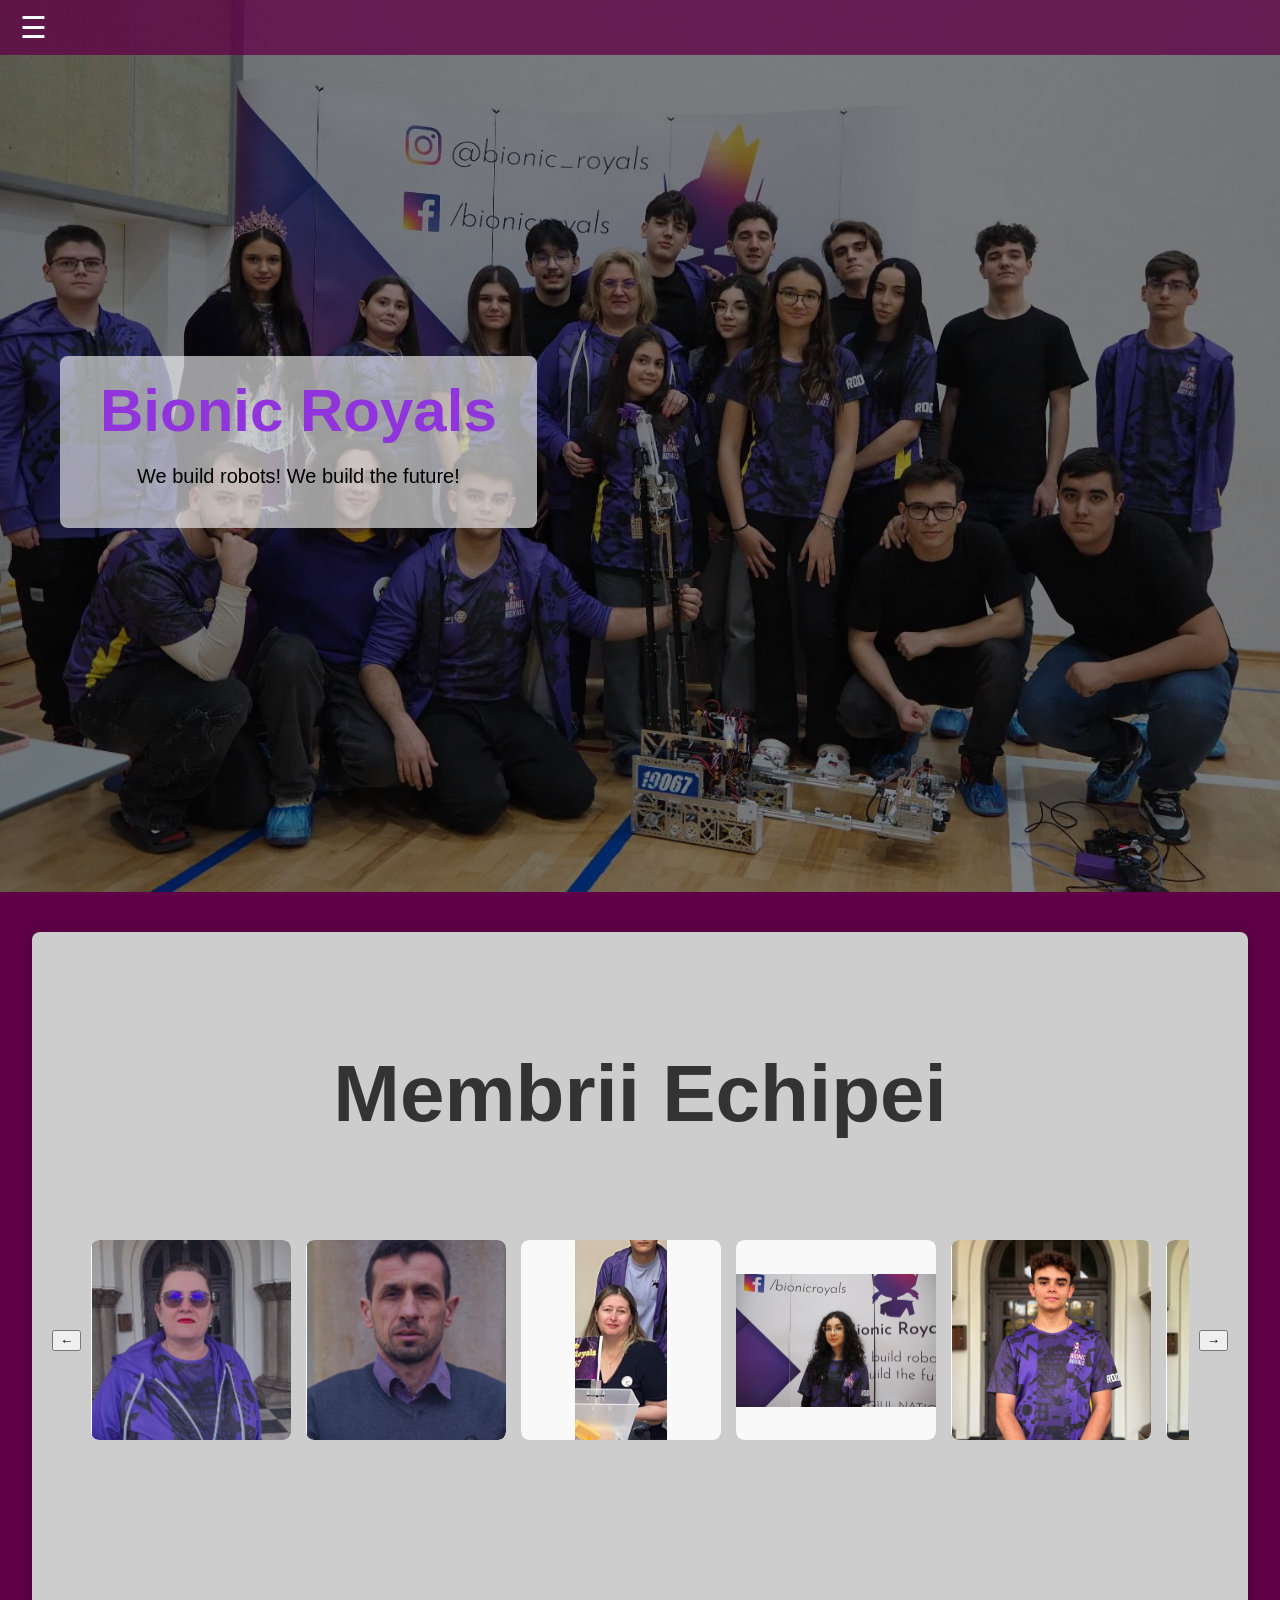
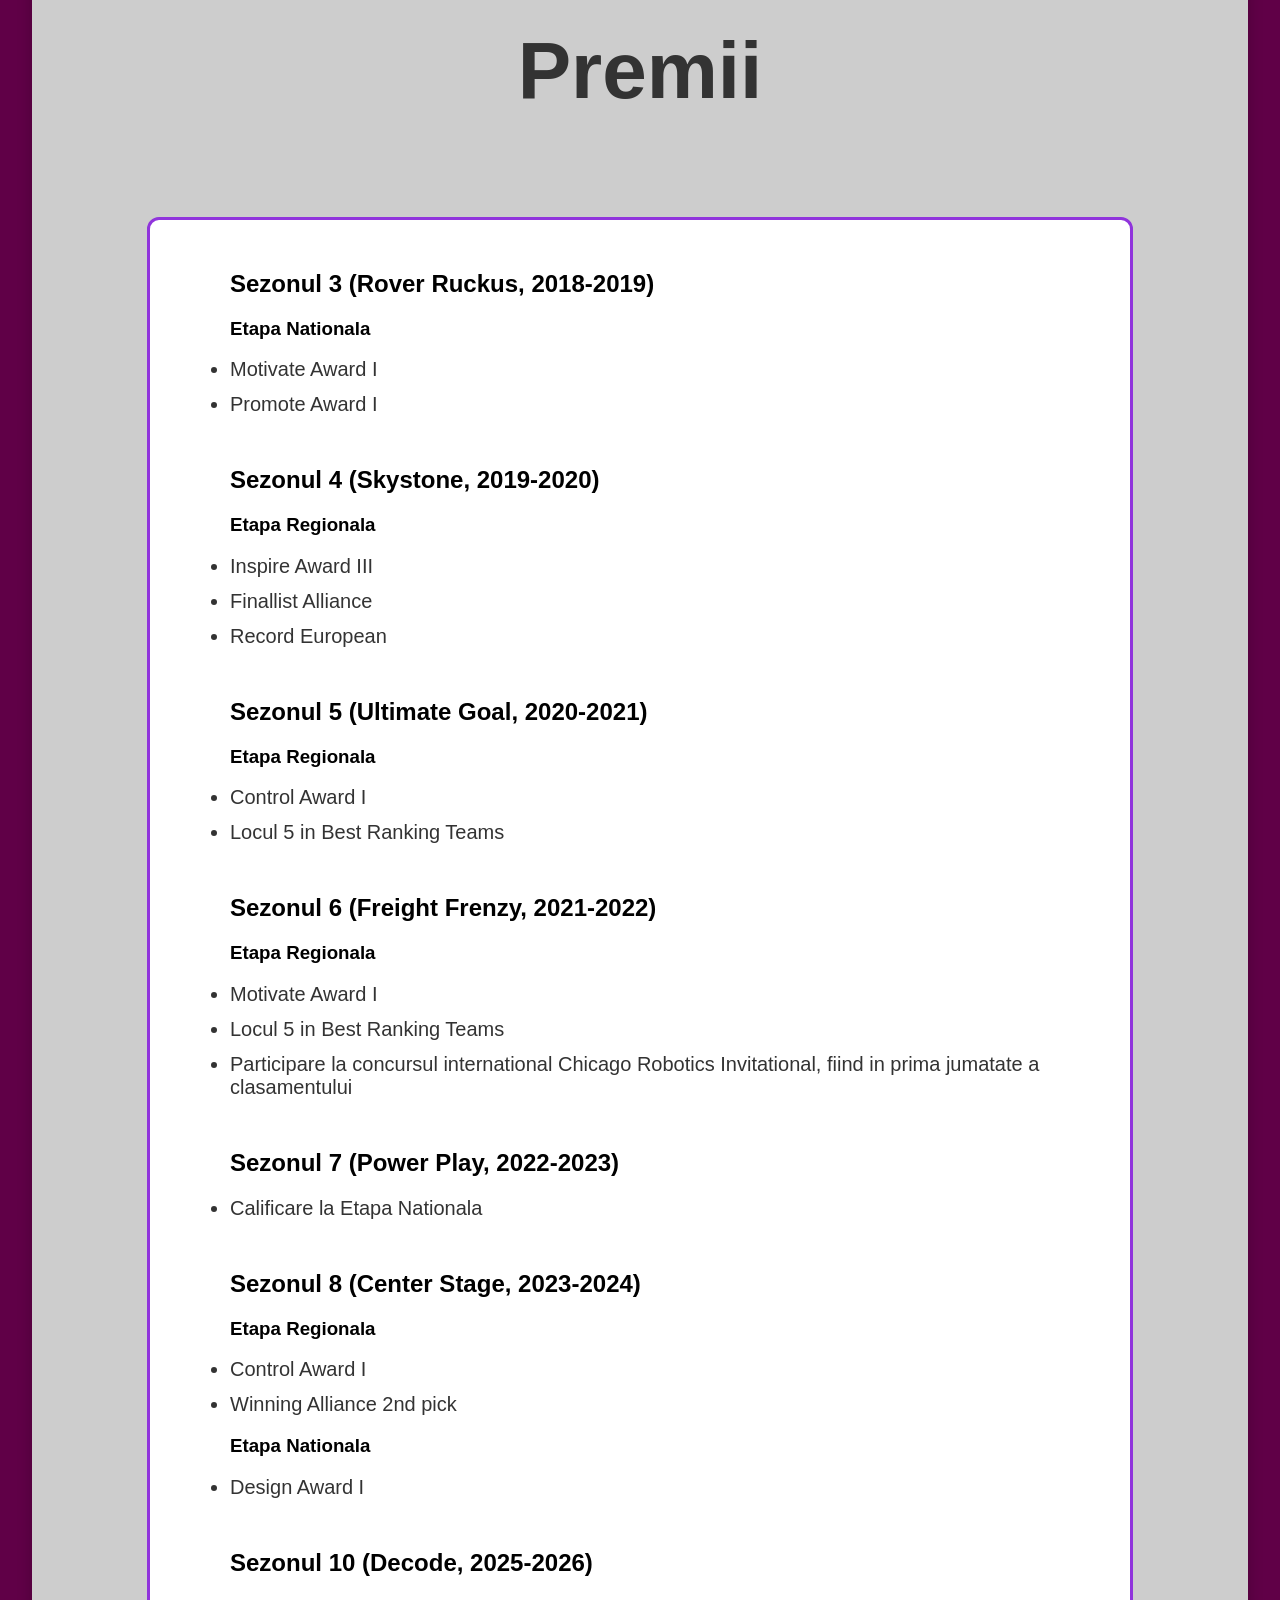
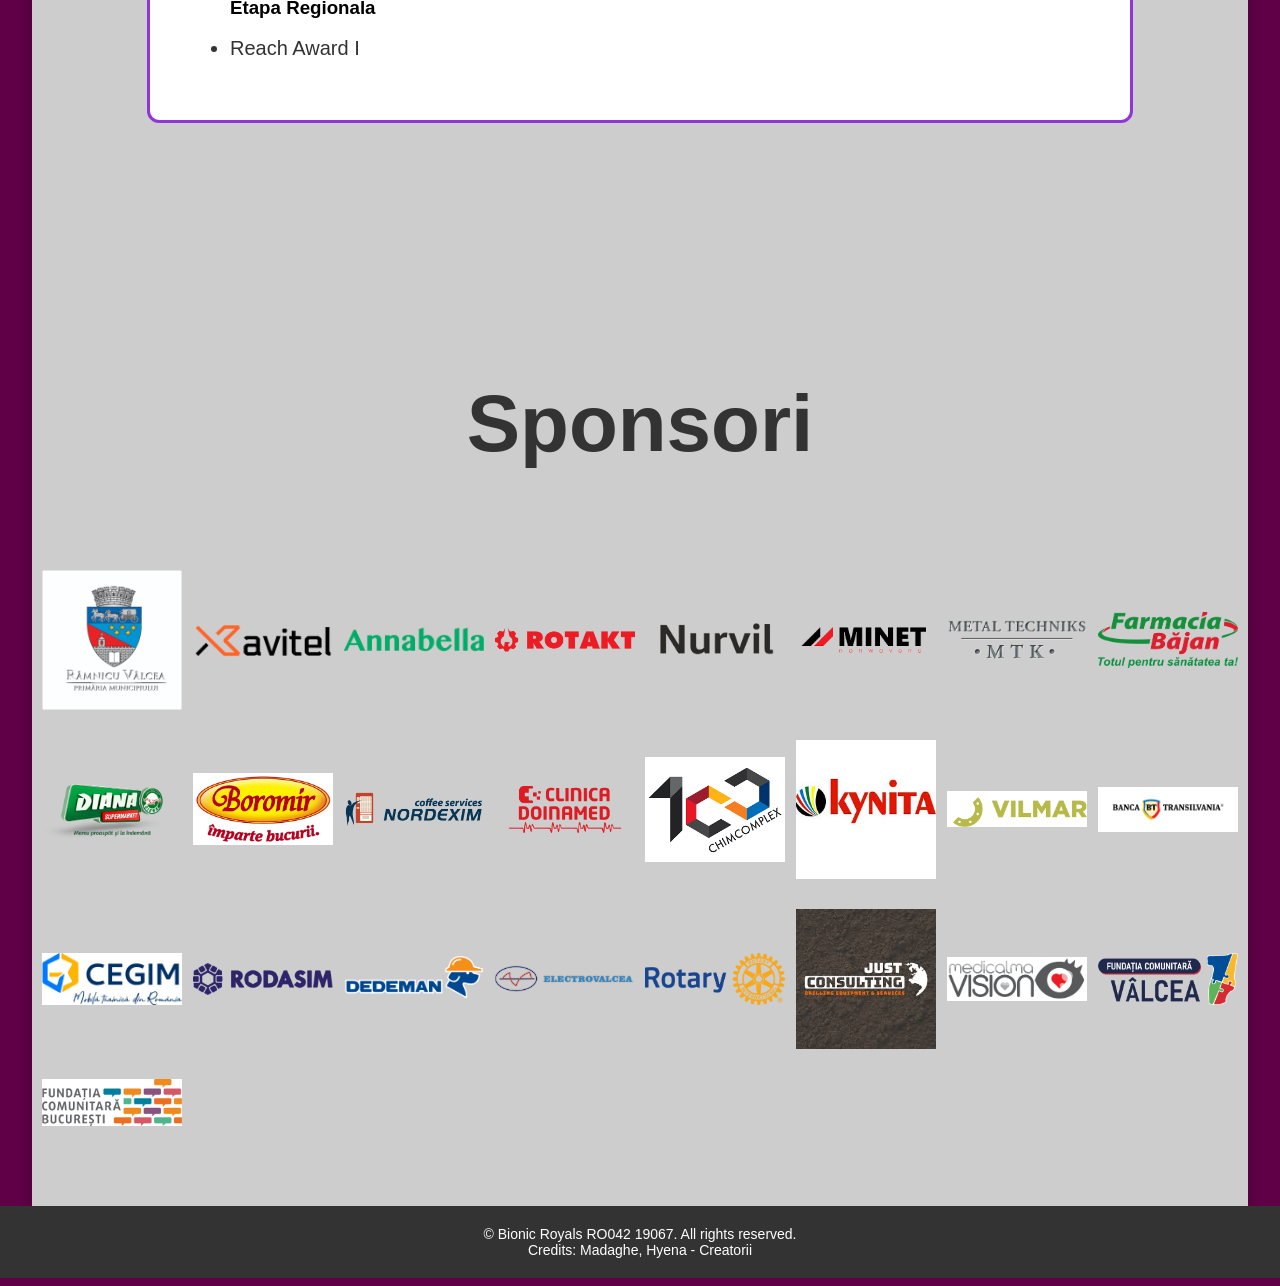
==== commit 75f45502: "Beta 0.4.5 -Sponsors don't overflow anymore" ====
--- a/Bionic Royals Website/index.html
+++ b/Bionic Royals Website/index.html
@@ -1,14 +1,16 @@
 <!DOCTYPE html>
-<html>
+<html lang="ro">
 <head>
-    <title>Bionic Royals</title>
+    <meta charset="UTF-8">
+    <meta name="viewport" content="width=device-width, initial-scale=1.0">
+    <title>Bionic Royals - Home</title>
     <link rel="stylesheet" href="style.css">
-    <meta charset="UTF-8">
+    <script src="script.js" defer></script>
 </head>
 
 <body>
     <header class="header">
-        <button class="hamburger-btn" onclick="toggleMenu()">
+        <button class="hamburger-btn" aria-label="Open menu" onclick="toggleMenu()">
             &#9776; 
         </button>
         
@@ -20,403 +22,319 @@
         </nav>
     </header>
 
-    <div class="hero">
-        <div class="overlay">
-            <div class="title-box">
-                <h1>Bionic Royals</h1>
-                <p> We build robots! We build the future!</p>
-            </div>
-        </div>
-    </div>
-
-    <div class="container-home">
-        <h1 id="title">Membrii Echipei</h1>
-
-        <div class="image-side carousel-wrapper">
-         <button onclick="slideLeft()">&#8592;</button>
-         
-         <div class="carousel-window" id="carouselWindow">
-             
-            <div class="hover-box">
-                <img src="images/members/mlisan-mirela.png" alt="G">
-                <div class="secret-text">
-                    <h3>Mlisan Mirela<br>- Mentor -</h3>
-                    <p>
-                       - Profesor de informatica -
-                       <br>
-                       - Temelia echipei -
-                       <br>
-                   </p>
+    <main>
+        <section class="hero">
+            <div class="overlay">
+                <div class="title-box">
+                    <h1>Bionic Royals</h1>
+                    <p>We build robots! We build the future!</p>
                 </div>
             </div>
-
-            <div class="hover-box">
-                <img src="images/members/coltos-robert.png" alt="G">
-                <div class="secret-text">
-                    <h3>Coltos Robert<br>- Mentor -</h3>
-                    <p>
-                       - Mentor Tehnic -
-                       <br>
-                       - Rezolva nevoile tehnice ale echipei -
-                       <br>
-                   </p>
-                </div>
+        </section>
+
+        <section class="container-home">
+            <h1 id="title">Membrii Echipei</h1>
+
+            <div class="carousel-wrapper">
+                <button aria-label="Slide Left" onclick="slideLeft()">&#8592;</button>
+             
+                <div class="carousel-window" id="carouselWindow">
+                    <article class="hover-box">
+                        <img src="images/members/mlisan-mirela.png" alt="Portrait of Mentor Mlisan Mirela">
+                        <div class="secret-text">
+                            <h3>Mlisan Mirela<br>- Mentor -</h3>
+                            <p>- Profesor de informatica -<br>- Temelia echipei -<br></p>
+                        </div>
+                    </article>
+
+                    <article class="hover-box">
+                        <img src="images/members/coltos-robert.png" alt="Portrait of Mentor Coltos Robert">
+                        <div class="secret-text">
+                            <h3>Coltos Robert<br>- Mentor -</h3>
+                            <p>- Mentor Tehnic -<br>- Rezolva nevoile tehnice ale echipei -<br></p>
+                        </div>
+                    </article>
+
+                    <article class="hover-box">
+                        <img src="images/members/antonescu-valeria.png" alt="Portrait of Mentor Antonescu Valeria">
+                        <div class="secret-text">
+                            <h3>Antonescu Valeria<br>- Mentor -</h3>
+                            <p>- Profesor de limba si literatura romana -<br>- Aptitudini de relationare -<br></p>
+                        </div>
+                    </article>
+
+                    <article class="hover-box">
+                        <img src="images/members/popescu-daria.png" alt="Portrait of Team Leader Popescu Daria">
+                        <div class="secret-text">
+                            <h3>Popescu Daria</h3>
+                            <p>- Team Leader -<br>- PR -<br>- Design Grafic -<br>- Social Media -</p>
+                        </div>
+                    </article>
+
+                    <article class="hover-box">
+                        <img src="images/members/deaconescu-alex.png" alt="Portrait of Deaconescu Alex">
+                        <div class="secret-text">
+                            <h3>Deaconescu Alex</h3>
+                            <p>- Departament Tehnic -<br>- Capitan Constructie -<br>- Constructor -</p>
+                        </div>
+                    </article>
+
+                    <article class="hover-box">
+                        <img src="images/members/lita-andrei.png" alt="Portrait of Lita Andrei">
+                        <div class="secret-text">
+                            <h3>Lita Andrei</h3>
+                            <p>- Departament Tehnic -<br>- Capitan Programare -<br>- Programator -</p>
+                        </div>
+                    </article>
+
+                    <article class="hover-box">
+                        <img src="images/members/oprescu-octavian.png" alt="Portrait of Oprescu Octavian">
+                        <div class="secret-text">
+                            <h3>Oprescu Octavian</h3>
+                            <p>- Departament Tehnic -<br>- Programator -</p>
+                        </div>
+                    </article>
+
+                    <article class="hover-box">
+                        <img src="images/members/olaru-roberto.png" alt="Portrait of Olaru Roberto">
+                        <div class="secret-text">
+                            <h3>Olaru Roberto</h3>
+                            <p>- Departament Tehnic -<br>- Constructor -</p>
+                        </div>
+                    </article>
+
+                    <article class="hover-box">
+                        <img src="images/members/radu-ioana.png" alt="Portrait of Radu Ioana">
+                        <div class="secret-text">
+                            <h3>Radu Ioana</h3>
+                            <p>- PR -<br>- Fotograf -<br>- Activitati -</p>
+                        </div>
+                    </article>
+
+                    <article class="hover-box">
+                        <img src="images/members/drumia-razvan.png" alt="Portrait of Drumia Razvan">
+                        <div class="secret-text">
+                            <h3>Drumia Razvan</h3>
+                            <p>- Departament Tehnic -<br>- Constructor -</p>
+                        </div>
+                    </article>
+
+                    <article class="hover-box">
+                        <img src="images/members/dascalu-luca.png" alt="Portrait of Dascalu Luca">
+                        <div class="secret-text">
+                            <h3>Dascalu Luca</h3>
+                            <p>- Departament Tehnic -<br>- Constructor -</p>
+                        </div>
+                    </article>
+
+                    <article class="hover-box">
+                        <img src="images/members/popescu-tudor.png" alt="Portrait of Popescu Tudor">
+                        <div class="secret-text">
+                            <h3>Popescu Tudor</h3>
+                            <p>- Departament Tehnic -<br>- Programator -</p>
+                        </div>
+                    </article>
+
+                    <article class="hover-box">
+                        <img src="images/members/bughelea-mihnea.png" alt="Portrait of Bughelea Mihnea">
+                        <div class="secret-text">
+                            <h3>Bughelea Mihnea</h3>
+                            <p>- Departament Tehnic -<br>- Constructor -</p>
+                        </div>
+                    </article>
+
+                    <article class="hover-box">
+                        <img src="images/members/nica-maya.png" alt="Portrait of Nica Maya">
+                        <div class="secret-text">
+                            <h3>Nica Maya</h3>
+                            <p>- PR -<br>- Outreach -<br>- Activitati -</p>
+                        </div>
+                    </article>
+
+                    <article class="hover-box">
+                        <img src="images/members/cretan-daria.png" alt="Portrait of Cretan Daria">
+                        <div class="secret-text">
+                            <h3>Cretan Daria</h3>
+                            <p>- PR -<br>- Outreach -<br>- Activitati -</p>
+                        </div>
+                    </article>
+
+                    <article class="hover-box">
+                        <img src="images/members/traistaru-razvan.png" alt="Portrait of Traistaru Razvan">
+                        <div class="secret-text">
+                            <h3>Traistaru Razvan</h3>
+                            <p>- PR -<br>- Outreach -<br>- Activitati -</p>
+                        </div>
+                    </article>
+
+                    <article class="hover-box">
+                        <img src="images/members/caraponu-mihai.png" alt="Portrait of Caraponu Mihai">
+                        <div class="secret-text">
+                            <h3>Caraponu Mihai</h3>
+                            <p>- PR -<br>- Outreach -<br>- Activitati -</p>
+                        </div>
+                    </article>
+
+                </div> 
+                <button aria-label="Slide Right" onclick="slideRight()">&#8594;</button>
             </div>
-
-            <div class="hover-box">
-                <img src="images/members/antonescu-valeria.png" alt="G">
-                <div class="secret-text">
-                    <h3>Antonescu Valeria<br>- Mentor -</h3>
-                    <p>
-                       - Profesor de limba si literatura romana -
-                       <br>
-                       - Aptitudini de relationare -
-                       <br>
-                   </p>
-                </div>
-            </div>
-
-            <div class="hover-box">
-                <img src="images/members/popescu-daria.png" alt="G">
-                <div class="secret-text">
-                    <h3>Popescu Daria</h3>
-                    <p>
-                       - Team Leader -
-                       <br>
-                       - PR -
-                       <br>
-                       - Design Grafic -
-                       <br>
-                       - Social Media -
-                   </p>
-                </div>
-            </div>
-
-            <div class="hover-box">
-               <img src="images/members/deaconescu-alex.png" alt="G">
-               <div class="secret-text">
-                   <h3>Deaconescu Alex</h3>
-                   <p>
-                      - Departament Tehnic -
-                      <br>
-                      - Capitan Constructie -
-                      <br>
-                      - Constructor -
-                  </p>
-               </div>
-           </div>
-
-           <div class="hover-box">
-               <img src="images/members/lita-andrei.png" alt="G">
-               <div class="secret-text">
-                   <h3>Lita Andrei</h3>
-                   <p>
-                      - Departament Tehnic -
-                      <br>
-                      - Capitan Programare -
-                      <br>
-                      - Programator -
-                  </p>
-               </div>
-           </div>
-
-            <div class="hover-box">
-                <img src="images/members/oprescu-octavian.png" alt="G">
-                <div class="secret-text">
-                    <h3>Oprescu Octavian</h3>
-                    <p>
-                       - Departament Tehnic -
-                    <br>
-                       - Programator -
-                    </p>
-                </div>
-            </div>
-
-            <div class="hover-box">
-                <img src="images/members/olaru-roberto.png" alt="G">
-                <div class="secret-text">
-                    <h3>Olaru Roberto</h3>
-                    <p>
-                       - Departament Tehnic -
-                       <br>
-                       - Constructor - 
-                   </p>
-                </div>
-            </div>
-
-            <div class="hover-box">
-               <img src="images/members/radu-ioana.png" alt="G">
-               <div class="secret-text">
-                   <h3>Radu Ioana</h3>
-                   <p>
-                      - PR -
-                      <br>
-                      - Fotograf -
-                      <br>
-                      - Activitati -
-                  </p>
-               </div>
-           </div>
-
-           <div class="hover-box">
-               <img src="images/members/drumia-razvan.png" alt="G">
-               <div class="secret-text">
-                   <h3>Drumia Razvan</h3>
-                   <p>
-                      - Departament Tehnic -
-                      <br>
-                      - Constructor -
-                  </p>
-               </div>
-           </div>
-
-           <div class="hover-box">
-               <img src="images/members/dascalu-luca.png" alt="G">
-               <div class="secret-text">
-                   <h3>Dascalu Luca</h3>
-                   <p>
-                      - Departament Tehnic -
-                      <br>
-                      - Constructor -
-                  </p>
-               </div>
-           </div>
-
-           <div class="hover-box">
-               <img src="images/members/popescu-tudor.png" alt="G">
-               <div class="secret-text">
-                   <h3>Popescu Tudor</h3>
-                   <p>
-                      - Departament Tehnic -
-                      <br>
-                      - Programator -
-                  </p>
-               </div>
-           </div>
-
-           <div class="hover-box">
-               <img src="images/members/bughelea-mihnea.png" alt="G">
-               <div class="secret-text">
-                   <h3>Bughelea Mihnea</h3>
-                   <p>
-                      - Departament Tehnic -
-                      <br>
-                      - Constructor -
-                  </p>
-               </div>
-           </div>
-
-           <div class="hover-box">
-               <img src="images/members/nica-maya.png" alt="G">
-               <div class="secret-text">
-                   <h3>Nica Maya</h3>
-                   <p>
-                      - PR -
-                      <br>
-                      - Outreach -
-                      <br>
-                      - Activitati -
-                  </p>
-               </div>
-           </div>
-
-           <div class="hover-box">
-               <img src="images/members/cretan-daria.png" alt="G">
-               <div class="secret-text">
-                   <h3>Cretan Daria</h3>
-                   <p>
-                      - PR -
-                      <br>
-                      - Outreach -
-                      <br>
-                      - Activitati -
-                  </p>
-               </div>
-           </div>
-
-           <div class="hover-box">
-               <img src="images/members/traistaru-razvan.png" alt="G">
-               <div class="secret-text">
-                   <h3>Traistaru Razvan</h3>
-                   <p>
-                      - PR -
-                      <br>
-                      - Outreach -
-                      <br>
-                      - Activitati -
-                  </p>
-               </div>
-           </div>
-
-           <div class="hover-box">
-               <img src="images/members/caraponu-mihai.png" alt="G">
-               <div class="secret-text">
-                   <h3>Caraponu Mihai</h3>
-                   <p>
-                      - PR -
-                      <br>
-                      - Outreach -
-                      <br>
-                      - Activitati -
-                  </p>
-               </div>
-           </div>
-
-         </div> 
-         <button onclick="slideRight()">&#8594;</button>
-     </div>
-     
-    <br><br><br><br><br><br>
+         
+            <br><br><br><br><br><br>
+        
+            <h1 id="title">Premii</h1>
+            <section class="awards-box">
+                <ul class="awards-list">
+                    <h2>Sezonul 3 (Rover Ruckus, 2018-2019)</h2>
+                    <h3>Etapa Nationala</h3>
+                    <li>Motivate Award I</li>
+                    <li>Promote Award I </li>
+                    <br>
+                    <h2>Sezonul 4 (Skystone, 2019-2020)</h2>
+                    <h3>Etapa Regionala</h3>
+                    <li>Inspire Award III</li>
+                    <li>Finallist Alliance</li>
+                    <li>Record European</li>
+                    <br>
+                    <h2>Sezonul 5 (Ultimate Goal, 2020-2021)</h2>
+                    <h3>Etapa Regionala</h3>
+                    <li>Control Award I</li>
+                    <li>Locul 5 in Best Ranking Teams</li>
+                    <br>
+                    <h2>Sezonul 6 (Freight Frenzy, 2021-2022)</h2>
+                    <h3>Etapa Regionala</h3>
+                    <li>Motivate Award I</li>
+                    <li>Locul 5 in Best Ranking Teams</li>
+                    <li>Participare la concursul international Chicago Robotics Invitational, fiind in prima jumatate a clasamentului</li>
+                    <br>
+                    <h2>Sezonul 7 (Power Play, 2022-2023)</h2>
+                    <li>Calificare la Etapa Nationala</li>
+                    <br>
+                    <h2>Sezonul 8 (Center Stage, 2023-2024)</h2>
+                    <h3>Etapa Regionala</h3>
+                    <li>Control Award I</li>
+                    <li>Winning Alliance 2nd pick</li>
+                    <h3>Etapa Nationala</h3>
+                    <li>Design Award I</li>
+                    <br>
+                    <h2>Sezonul 10 (Decode, 2025-2026)</h2>
+                    <h3>Etapa Regionala</h3>
+                    <li>Reach Award I</li>
+                    <br>
+                </ul>
+            </section>
+        
+            <br><br><br><br><br><br>
+        
+            <h1 id="title">Sponsori</h1>
+            <section class="sponsors-grid">
+                <a href="https://primariavl.ro" target="_blank" rel="noopener noreferrer" class="sponsor-box">
+                    <img src="images/sponsors/primariavl.png" alt="Logo Primaria Ramnicu Valcea">
+                    <div class="sponsor-text"><h3>Primaria Municipiului Ramnicu Valcea</h3></div>
+                </a>
+                <a href="https://xavitel.ro" target="_blank" rel="noopener noreferrer" class="sponsor-box">
+                    <img src="images/sponsors/xavitel.png" alt="Logo Xavitel">
+                    <div class="sponsor-text"><h3>Xavitel</h3></div>
+                </a>
+                <a href="https://www.annabella.ro" target="_blank" rel="noopener noreferrer" class="sponsor-box">
+                    <img src="images/sponsors/annabella.png" alt="Logo Annabella">
+                    <div class="sponsor-text"><h3>Annabella</h3></div>
+                </a>
+                <a href="https://rotakt.ro" target="_blank" rel="noopener noreferrer" class="sponsor-box">
+                    <img src="images/sponsors/rotakt.png" alt="Logo Rotakt">
+                    <div class="sponsor-text"><h3>Rotakt</h3></div>
+                </a>
+                <a href="https://www.nurvil.ro" target="_blank" rel="noopener noreferrer" class="sponsor-box">
+                    <img src="images/sponsors/nurvil.png" alt="Logo Nurvil">
+                    <div class="sponsor-text"><h3>Nurvil</h3></div>
+                </a>
+                <a href="https://www.minet.ro" target="_blank" rel="noopener noreferrer" class="sponsor-box">
+                    <img src="images/sponsors/minet.png" alt="Logo Minet">
+                    <div class="sponsor-text"><h3>Minet</h3></div>
+                </a>
+                <a href="https://www.metaltechniks.ro" target="_blank" rel="noopener noreferrer" class="sponsor-box">
+                    <img src="images/sponsors/metal-techniks.png" alt="Logo Metal Techniks">
+                    <div class="sponsor-text"><h3>Metal Techniks</h3></div>
+                </a>
+                <a href="https://www.farmaciabajan.ro" target="_blank" rel="noopener noreferrer" class="sponsor-box">
+                    <img src="images/sponsors/bajan.png" alt="Logo Farmacia Bajan">
+                    <div class="sponsor-text"><h3>Farmacia Bajan</h3></div>
+                </a>
+                <a href="https://www.magazinediana.ro" target="_blank" rel="noopener noreferrer" class="sponsor-box">
+                    <img src="images/sponsors/diana.png" alt="Logo Diana">
+                    <div class="sponsor-text"><h3>Diana</h3></div>
+                </a>
+                <a href="https://www.boromir.ro" target="_blank" rel="noopener noreferrer" class="sponsor-box">
+                    <img src="images/sponsors/boromir.png" alt="Logo Boromir">
+                    <div class="sponsor-text"><h3>Boromir</h3></div>
+                </a>
+                <a href="https://www.nordexim.ro" target="_blank" rel="noopener noreferrer" class="sponsor-box">
+                    <img src="images/sponsors/nordexim.png" alt="Logo Nordexim">
+                    <div class="sponsor-text"><h3>Nordexim</h3></div>
+                </a>
+                <a href="https://doinamed.ro" target="_blank" rel="noopener noreferrer" class="sponsor-box">
+                    <img src="images/sponsors/doinamed.png" alt="Logo Doinamed">
+                    <div class="sponsor-text"><h3>Doinamed</h3></div>
+                </a>
+                <a href="https://chimcomplex.com" target="_blank" rel="noopener noreferrer" class="sponsor-box">
+                    <img src="images/sponsors/chimcomplex.png" alt="Logo Chimcomplex">
+                    <div class="sponsor-text"><h3>Chimcomplex</h3></div>
+                </a>
+                <a href="https://kynita.ro" target="_blank" rel="noopener noreferrer" class="sponsor-box">
+                    <img src="images/sponsors/kynita.png" alt="Logo Kynita">
+                    <div class="sponsor-text"><h3>Kynita</h3></div>
+                </a>
+                <a href="https://www.vilmar.ro" target="_blank" rel="noopener noreferrer" class="sponsor-box">
+                    <img src="images/sponsors/vilmar.png" alt="Logo Vilmar">
+                    <div class="sponsor-text"><h3>Vilmar</h3></div>
+                </a>
+                <a href="https://www.bancatransilvania.ro" target="_blank" rel="noopener noreferrer" class="sponsor-box">
+                    <img src="images/sponsors/bt.png" alt="Logo Banca Transilvania">
+                    <div class="sponsor-text"><h3>Banca Transilvania</h3></div>
+                </a>
+                <a href="https://www.cegim.ro" target="_blank" rel="noopener noreferrer" class="sponsor-box">
+                    <img src="images/sponsors/cegim.png" alt="Logo Cegim">
+                    <div class="sponsor-text"><h3>Cegim</h3></div>
+                </a>
+                <a href="https://rodasim.ro" target="_blank" rel="noopener noreferrer" class="sponsor-box">
+                    <img src="images/sponsors/rodasim.png" alt="Logo Rodasim">
+                    <div class="sponsor-text"><h3>Rodasim</h3></div>
+                </a>
+                <a href="https://www.dedeman.ro" target="_blank" rel="noopener noreferrer" class="sponsor-box">
+                    <img src="images/sponsors/dedeman.png" alt="Logo Dedeman">
+                    <div class="sponsor-text"><h3>Dedeman</h3></div>
+                </a>
+                <a href="https://www.electrovalcea.ro" target="_blank" rel="noopener noreferrer" class="sponsor-box">
+                    <img src="images/sponsors/electrovalcea.png" alt="Logo Electrovalcea">
+                    <div class="sponsor-text"><h3>Electrovalcea</h3></div>
+                </a>
+                <a href="https://www.rotary.org/en" target="_blank" rel="noopener noreferrer" class="sponsor-box">
+                    <img src="images/sponsors/rotary.png" alt="Logo Rotary">
+                    <div class="sponsor-text"><h3>Rotary</h3></div>
+                </a>
+                <a href="https://www.justconsulting.ro" target="_blank" rel="noopener noreferrer" class="sponsor-box">
+                    <img src="images/sponsors/justconsulting.png" alt="Logo Just Consulting">
+                    <div class="sponsor-text"><h3>Just Consulting</h3></div>
+                </a>
+                <a href="https://medicalmavision.ro" target="_blank" rel="noopener noreferrer" class="sponsor-box">
+                    <img src="images/sponsors/medicalma.png" alt="Logo Medicalma Vision">
+                    <div class="sponsor-text"><h3>Medicalma Vision</h3></div>
+                </a>
+                <a href="https://fcvl.ro" target="_blank" rel="noopener noreferrer" class="sponsor-box">
+                    <img src="images/sponsors/fcvl.png" alt="Logo Fundatia Comunitara Valcea">
+                    <div class="sponsor-text"><h3>Fundatia Comunitara Valcea</h3></div>
+                </a>
+                <a href="https://fundatiacomunitarabucuresti.ro" target="_blank" rel="noopener noreferrer" class="sponsor-box">
+                    <img src="images/sponsors/fcb.png" alt="Logo Fundatia Comunitara Bucuresti">
+                    <div class="sponsor-text"><h3>Fundatia Comunitara Bucuresti</h3></div>
+                </a>
+            </section>
+        </section>
+    </main>
     
-    <h1 id="title">Premii</h1>
-    <div class="awards-box">
-        <ul class="awards-list">
-           <h2>Sezonul 3 (Rover Ruckus, 2018-2019)</h2>
-           <h3>Etapa Nationala</h3>
-            <li>Motivate Award I</li>
-            <li>Promote Award I </li>
-           <br>
-            <h2>Sezonul 4 (Skystone, 2019-2020)</h2>
-            <h3>Etapa Regionala</h3>
-            <li>Inspire Award III</li>
-            <li>Finallist Alliance</li>
-            <li>Record European</li>
-           <br>
-            <h2>Sezonul 5 (Ultimate Goal, 2020-2021)</h2>
-            <h3>Etapa Regionala</h3>
-            <li>Control Award I</li>
-            <li>Locul 5 in Best Ranking Teams</li>
-           <br>
-            <h2>Sezonul 6 (Freight Frenzy, 2021-2022)</h2>
-            <h3>Etapa Regionala</h3>
-            <li>Motivate Award I</li>
-            <li>Locul 5 in Best Ranking Teams</li>
-            <li>Participare la concursul international Chicago Robotics Invitational, fiind in prima jumatate a clasamentului</li>
-           <br>
-           <h2>Sezonul 7 (Power Play, 2022-2023)</h2>
-            <li>Calificare la Etapa Nationala</li>
-           <br>
-            <h2>Sezonul 8 (Center Stage, 2023-2024)</h2>
-           <h3>Etapa Regionala</h3>
-            <li>Control Award I</li>
-            <li>Winning Alliance 2nd pick</li>
-           <h3>Etapa Nationala</h3>
-           <li>Design Award I</li>
-           <br>
-           <h2>Sezonul 10 (Decode, 2025-2026)</h2>
-           <h3>Etapa Regionala</h3>
-            <li>Reach Award I</li>
-           <br>
-        </ul>
-    </div>
-    
-    <br><br><br><br><br><br>
-    
-    <h1 id="title">Sponsori</h1>
-    <div class="sponsors-grid">
-        <a href="https://primariavl.ro" target="_blank" class="sponsor-box">
-            <img src="images/sponsors/primariavl.png" alt="Primaria Ramnicu Valcea">
-            <div class="sponsor-text"><h3>Primaria Municipiului Ramnicu Valcea</h3></div>
-        </a>
-        <a href="https://xavitel.ro" target="_blank" class="sponsor-box">
-            <img src="images/sponsors/xavitel.png" alt="Xavitel">
-            <div class="sponsor-text"><h3>Xavitel</h3></div>
-        </a>
-        <a href="https://www.annabella.ro" target="_blank" class="sponsor-box">
-            <img src="images/sponsors/annabella.png" alt="Annabella">
-            <div class="sponsor-text"><h3>Annabella</h3></div>
-        </a>
-        <a href="https://rotakt.ro" target="_blank" class="sponsor-box">
-            <img src="images/sponsors/rotakt.png" alt="Rotakt">
-            <div class="sponsor-text"><h3>Rotakt</h3></div>
-        </a>
-        <a href="https://www.nurvil.ro" target="_blank" class="sponsor-box">
-            <img src="images/sponsors/nurvil.png" alt="Nurvil">
-            <div class="sponsor-text"><h3>Nurvil</h3></div>
-        </a>
-        <a href="https://www.minet.ro" target="_blank" class="sponsor-box">
-            <img src="images/sponsors/minet.png" alt="Minet">
-            <div class="sponsor-text"><h3>Minet</h3></div>
-        </a>
-        <a href="https://www.metaltechniks.ro" target="_blank" class="sponsor-box">
-            <img src="images/sponsors/metal-techniks.png" alt="Metal Techniks">
-            <div class="sponsor-text"><h3>Metal Techniks</h3></div>
-        </a>
-        <a href="https://www.farmaciabajan.ro" target="_blank" class="sponsor-box">
-            <img src="images/sponsors/bajan.png" alt="Farmacia Bajan">
-            <div class="sponsor-text"><h3>Farmacia Bajan</h3></div>
-        </a>
-        <a href="https://www.magazinediana.ro" target="_blank" class="sponsor-box">
-            <img src="images/sponsors/diana.png" alt="Diana">
-            <div class="sponsor-text"><h3>Diana</h3></div>
-        </a>
-        <a href="https://www.boromir.ro" target="_blank" class="sponsor-box">
-            <img src="images/sponsors/boromir.png" alt="Boromir">
-            <div class="sponsor-text"><h3>Boromir</h3></div>
-        </a>
-        <a href="https://www.nordexim.ro" target="_blank" class="sponsor-box">
-            <img src="images/sponsors/nordexim.png" alt="Nordexim">
-            <div class="sponsor-text"><h3>Nordexim</h3></div>
-        </a>
-        <a href="https://doinamed.ro" target="_blank" class="sponsor-box">
-            <img src="images/sponsors/doinamed.png" alt="Doinamed">
-            <div class="sponsor-text"><h3>Doinamed</h3></div>
-        </a>
-        <a href="https://chimcomplex.com" target="_blank" class="sponsor-box">
-            <img src="images/sponsors/chimcomplex.png" alt="Chimcomplex">
-            <div class="sponsor-text"><h3>Chimcomplex</h3></div>
-        </a>
-        <a href="https://kynita.ro" target="_blank" class="sponsor-box">
-            <img src="images/sponsors/kynita.png" alt="Kynita">
-            <div class="sponsor-text"><h3>Kynita</h3></div>
-        </a>
-        <a href="https://www.vilmar.ro" target="_blank" class="sponsor-box">
-            <img src="images/sponsors/vilmar.png" alt="Vilmar">
-            <div class="sponsor-text"><h3>Vilmar</h3></div>
-        </a>
-        <a href="https://www.bancatransilvania.ro" target="_blank" class="sponsor-box">
-            <img src="images/sponsors/bt.png" alt="Banca Transilvania">
-            <div class="sponsor-text"><h3>Banca Transilvania</h3></div>
-        </a>
-        <a href="https://www.cegim.ro" target="_blank" class="sponsor-box">
-            <img src="images/sponsors/cegim.png" alt="Cegim">
-            <div class="sponsor-text"><h3>Cegim</h3></div>
-        </a>
-        <a href="https://rodasim.ro" target="_blank" class="sponsor-box">
-            <img src="images/sponsors/rodasim.png" alt="Rodasim">
-            <div class="sponsor-text"><h3>Rodasim</h3></div>
-        </a>
-        <a href="https://www.dedeman.ro" target="_blank" class="sponsor-box">
-            <img src="images/sponsors/dedeman.png" alt="Dedeman">
-            <div class="sponsor-text"><h3>Dedeman</h3></div>
-        </a>
-        <a href="https://www.electrovalcea.ro" target="_blank" class="sponsor-box">
-            <img src="images/sponsors/electrovalcea.png" alt="Electrovalcea">
-            <div class="sponsor-text"><h3>Electrovalcea</h3></div>
-        </a>
-        <a href="https://www.rotary.org/en" target="_blank" class="sponsor-box">
-            <img src="images/sponsors/rotary.png" alt="Rotary">
-            <div class="sponsor-text"><h3>Rotary</h3></div>
-        </a>
-        <a href="https://www.justconsulting.ro" target="_blank" class="sponsor-box">
-            <img src="images/sponsors/justconsulting.png" alt="Just Consulting">
-            <div class="sponsor-text"><h3>Just Consulting</h3></div>
-        </a>
-        <a href="https://medicalmavision.ro" target="_blank" class="sponsor-box">
-            <img src="images/sponsors/medicalma.png" alt="Medicalma Vision">
-            <div class="sponsor-text"><h3>Medicalma Vision</h3></div>
-        </a>
-        <a href="https://fcvl.ro" target="_blank" class="sponsor-box">
-            <img src="images/sponsors/fcvl.png" alt="Fundatia Comunitara Valcea">
-            <div class="sponsor-text"><h3>Fundatia Comunitara Valcea</h3></div>
-        </a>
-        <a href="https://fundatiacomunitarabucuresti.ro" target="_blank" class="sponsor-box">
-            <img src="images/sponsors/fcb.png" alt="Fundatia Comunitara Bucuresti">
-            <div class="sponsor-text"><h3>Fundatia Comunitara Bucuresti</h3></div>
-        </a>
-    </div>
-</div>
+    <footer>
+        <p>&copy; Bionic Royals RO042 19067. All rights reserved.</p>
+        <p>Credits: Madaghe, Hyena - Creatorii</p>
+    </footer>
 
 </body>
-<script src="script.js"></script>
 </html>
--- a/Bionic Royals Website/style.css
+++ b/Bionic Royals Website/style.css
@@ -1,8 +1,30 @@
 /* =========================================
-   BASE & GLOBAL STYLES
+   VARIABLES (Keep it DRY)
+   ========================================= */
+:root {
+    --bg-primary: #600047;
+    --bg-secondary: #cdcdcd;
+    --bg-card: #f9f9f9;
+    --bg-dropdown: #770058;
+    --bg-footer: #333333;
+    --header-overlay: rgba(96, 0, 70, 0.76);
+    --dark-overlay: rgba(0, 0, 0, 0.7);
+    --text-light: #ffffff;
+    --text-dark: #333333;
+    --text-muted: #444444;
+    --accent-color: #9034dc;
+    --accent-yellow: #FEF200;
+    
+    --font-primary: 'Cambria', Geneva, sans-serif;
+    --font-secondary: 'Segoe UI', Tahoma, Geneva, Verdana, sans-serif;
+}
+
+/* =========================================
+   MOBILE-FIRST BASE STYLES
    ========================================= */
 body {
-    background-color: #600047;
+    background-color: var(--bg-primary);
+    font-family: var(--font-primary);
     text-align: center;
     margin: 0;
     padding: 0;
@@ -13,12 +35,10 @@
     text-align: center;
 }
 
-/* =========================================
-   HEADER & NAVIGATION
-   ========================================= */
+/* --- Header & Navigation --- */
 .header {
     text-align: left;
-    background-color: rgba(96, 0, 70, 0.76); 
+    background-color: var(--header-overlay); 
     width: 100%;
     padding: 10px 20px;
     position: fixed;
@@ -36,7 +56,7 @@
 .hamburger-btn {
     background: none;
     border: none;
-    color: white;
+    color: var(--text-light);
     font-size: 30px;
     cursor: pointer;
     padding: 0;
@@ -47,7 +67,7 @@
     position: absolute;
     top: 15px;
     left: 70px;
-    background-color: #770058;
+    background-color: var(--bg-dropdown);
     border-radius: 8px;
     box-shadow: 0 4px 15px rgba(0,0,0,0.5);
     z-index: 1000;
@@ -66,7 +86,7 @@
 }
 
 .dropdown-menu a {
-    color: white;
+    color: var(--text-light);
     text-decoration: none;
     font-size: 18px;
     padding: 12px 40px 12px 20px;
@@ -77,34 +97,7 @@
     background-color: #555555;
 }
 
-.specsbar {
-    background-color: #FEF200;
-    width: 100%;
-    padding: 15px 0;
-    border: 1px solid #ffffff;
-    box-sizing: border-box;
-}
-
-.specsbar ul {
-    list-style-type: none;
-    margin: 0;
-    padding: 0;
-    display: flex;
-    justify-content: left;
-    gap: 20px;
-}
-
-.specsbar a {
-    color: black;
-    text-decoration: none;
-    font-size: 20px;
-    font-weight: bold;
-    transition: color 0.3s;
-}
-
-/* =========================================
-   HOME PAGE SPECIFIC
-   ========================================= */
+/* --- Hero Section --- */
 .hero {
     position: relative;
     height: 100vh;
@@ -135,34 +128,100 @@
 }
 
 .title-box h1 {
-    color: #9034dc;
+    color: var(--accent-color);
     font-size: 60px;
     margin: 0;
 }
 
 .title-box p {
     font-size: 20px;
-    font-family: 'Segoe UI', Tahoma, Geneva, Verdana, sans-serif;
-}
-
-.container-home {
-    background-color: #cdcdcd;
+    font-family: var(--font-secondary);
+}
+
+/* --- Layout Containers --- */
+.container-home, .container-team {
+    background-color: var(--bg-secondary);
     border-radius: 8px;
     width: 95%;
-    max-width: 1400px;
-    margin: -10px auto;
+    max-width: 100%;
     min-height: 100vh;
     box-sizing: border-box;
+    box-shadow: 0 0 15px rgba(0,0,0,0.2);
+}
+
+.container-home {
+    margin: -10px auto;
     padding: 50px 20px;
-    box-shadow: 0 0 15px rgba(0,0,0,0.2);
-}
-
-.container-home h1 {
-    color: #333333;
+}
+
+.container-team {
+    margin: 105px auto 0 auto;
+    padding: 10px 60px;
+}
+
+.container-home h1, .container-team h1 {
+    color: var(--text-dark);
     font-size: 80px;
     margin-bottom: 100px;
 }
 
+.container-team h2 {
+    color: var(--text-dark);
+    font-size: 60px;
+    margin-bottom: 40px;
+}
+
+/* --- Flexbox Layouts (Mobile default) --- */
+.row-wrapper {
+    display: flex;
+    flex-direction: column; /* Mobile first */
+    gap: 30px;
+    margin-top: 40px;
+    justify-content: center;
+}
+
+.card-section {
+    flex: 1;
+    display: flex;
+    flex-direction: column;
+    gap: 15px;
+    background-color: var(--bg-card);
+    padding: 20px;
+    border-radius: 10px;
+    box-shadow: 0 4px 8px rgba(0,0,0,0.1);
+    text-align: left;
+}
+
+.card-top {
+    display: flex;
+    align-items: flex-start;
+    gap: 20px;
+}
+
+.card-top img {
+    width: 200px;
+    height: 200px;
+    object-fit: cover;
+    border-radius: 8px;
+    flex-shrink: 0;
+}
+
+.card-text {
+    flex: 1;
+}
+
+.card-text h2 {
+    margin-top: 0;
+}
+
+.card-bottom {
+    border-top: 1px solid #dddddd;
+    padding-top: 15px;
+    font-size: 15px;
+    color: var(--text-muted);
+}
+
+/* --- Carousel & Hover Boxes --- */
 .carousel-wrapper {
     display: flex;
     align-items: center;
@@ -188,9 +247,10 @@
 .carousel-window img {
     width: 400px;
     height: 400px;
-    object-fit: cover;
-    flex-shrink: 0;
-    border-radius: 8px;
+    object-fit: contain; /* THE FIX: Fits the whole image without cropping */
+    flex-shrink: 0; 
+    border-radius: 8px;
+    background-color: #f9f9f9; /* Optional: Adds a subtle background if the image doesn't fill the whole square */
 }
 
 .hover-box {
@@ -206,8 +266,9 @@
 .hover-box img {
     width: 100%;
     height: 100%;
-    object-fit: cover;
+    object-fit: contain; /* THE FIX: Prevents the team member photos from getting their heads/edges chopped off */
     display: block;
+    background-color: var(--bg-card); /* Optional: fills empty space behind the image so it matches your site */
 }
 
 .secret-text {
@@ -216,8 +277,8 @@
     left: 0;
     width: 100%;
     height: 100%;
-    background-color: rgba(0, 0, 0, 0.7);
-    color: white;
+    background-color: var(--dark-overlay);
+    color: var(--text-light);
     display: flex;
     flex-direction: column;
     justify-content: center;
@@ -233,14 +294,15 @@
     opacity: 1;
 }
 
+/* --- Awards & Sponsors Grid (Mobile default) --- */
 .awards-box {
-    border: 3px solid #9034dc;
+    border: 3px solid var(--accent-color);
     border-radius: 12px;
     padding: 30px 40px;
     margin: 40px auto 80px auto;
     background: rgba(255,255,255,0.15);
     max-width: 900px;
-    background-color: white;
+    background-color: var(--text-light);
 }
 
 .awards-list {
@@ -253,17 +315,21 @@
 .awards-list li {
     font-size: 20px;
     margin: 12px 0;
-    font-family: 'Segoe UI', Tahoma, Geneva, Verdana, sans-serif;
-    color: #333;
+    font-family: var(--font-secondary);
+    color: var(--text-dark);
 }
 
 .sponsors-grid {
     display: grid;
-    grid-template-columns: repeat(5, auto);
+    /* THE MAGIC: Automatically fits as many 120px wide columns as possible without overflowing! */
+    grid-template-columns: repeat(auto-fit, minmax(120px, 1fr));
     gap: 30px;
-    justify-content: center;
+    justify-items: center; /* Centers the logos perfectly inside their grid slots */
     align-items: center;
     margin-top: 40px;
+    margin-bottom: 40px; /* Keeps it from sticking to the very bottom of the container */
+    width: 100%; /* Strictly confines the grid to the width of the container */
+    box-sizing: border-box;
 }
 
 .sponsor-box {
@@ -284,8 +350,8 @@
     left: 0;
     width: 100%;
     height: 100%;
-    background: rgba(0,0,0,0.7);
-    color: white;
+    background: var(--dark-overlay);
+    color: var(--text-light);
     display: flex;
     justify-content: center;
     align-items: center;
@@ -298,107 +364,10 @@
     opacity: 1;
 }
 
-/* =========================================
-   TEAM PAGE SPECIFIC
-   ========================================= */
-.container-team {
-    background-color: #cdcdcd;
-    width: 95%;
-    max-width: 1400px;
-    margin: 105px auto 0 auto;
-    min-height: 100vh;
-    box-sizing: border-box;
-    padding: 10px 60px;
-    box-shadow: 0 0 15px rgba(0,0,0,0.2);
-    border-radius: 8px;
-}
-
-.container-team h1 {
-    color: black;
-    font-size: 80px;
-    margin-bottom: 100px;
-}
-
-.container-team h2 {
-    color: black;
-    font-size: 60px;
-    margin-bottom: 40px;
-}
-
-.row-wrapper {
-    display: flex;
-    gap: 50px;
-    margin-top: 40px;
-    justify-content: center;
-}
-
-.card-section {
-    flex: 1;
-    display: flex;
-    flex-direction: column;
-    gap: 15px;
-    background-color: #f9f9f9;
-    padding: 20px;
-    border-radius: 10px;
-    box-shadow: 0 4px 8px rgba(0,0,0,0.1);
-    text-align: left;
-}
-
-.card-section2 {
-    flex: 1;
-    display: flex;
-    padding: 20px;
-}
-
-.card-top {
-    display: flex;
-    align-items: flex-start;
-    gap: 20px;
-}
-
-.card-top img {
-    width: 200px;
-    height: 200px;
-    object-fit: cover;
-    border-radius: 8px;
-    flex-shrink: 0;
-}
-
-.card-text {
-    flex: 1;
-}
-
-.card-text h2 {
-    margin-top: 0;
-}
-
-.card-bottom {
-    border-top: 1px solid #dddddd;
-    padding-top: 15px;
-    font-size: 15px;
-    color: #444444;
-}
-
-.square-img {
-    width: 200px;
-    height: 200px;
-    object-fit: cover;
-    border-radius: 8px;
-}
-
-.forced-size-img {
-    width: 200%;
-    max-width: 200%;
-    height: 200%;
-    align-items: center;
-}
-
-/* =========================================
-   FOOTER
-   ========================================= */
+/* --- Footer --- */
 footer {
-    background-color: #333333;
-    color: #ffffff;
+    background-color: var(--bg-footer);
+    color: var(--text-light);
     text-align: center;
     padding: 20px 0;
     margin-top: 0;
@@ -407,51 +376,23 @@
 
 footer p {
     margin: 0;
-    font-size: 14px;
+    font-size: 28px; /* Mobile first */
 }
 
 /* =========================================
-   MEDIA QUERIES
+   MEDIA QUERIES (Desktop Scaling)
    ========================================= */
-@media (max-width: 1200px) {
-    .sponsors-grid {
-        grid-template-columns: repeat(6, auto);
+
+/* Desktop */
+@media (min-width: 1001px) {
+    .row-wrapper {
+        flex-direction: row;
+        gap: 50px;
     }
-}
-
-@media (max-width: 1000px) {
-    .row-wrapper {
-        flex-direction: column;
-        gap: 30px;
+
+    footer p {
+        font-size: 14px;
     }
-
-    .forced-size-img {
-        width: 100%;
-        max-width: 100%;
-        height: auto;
-    }
-
-    .specsbar {
-        padding: 30px 0;
-    }
-
-    .specsbar a {
-        font-size: 32px;
-    }
-
-    footer p {
-        font-size: 28px;
-    }
-}
-
-@media (max-width: 800px) {
-    .sponsors-grid {
-        grid-template-columns: repeat(4, auto);
-    }
-}
-
-@media (max-width: 500px) {
-    .sponsors-grid {
-        grid-template-columns: repeat(2, auto);
-    }
-}+}
+
+
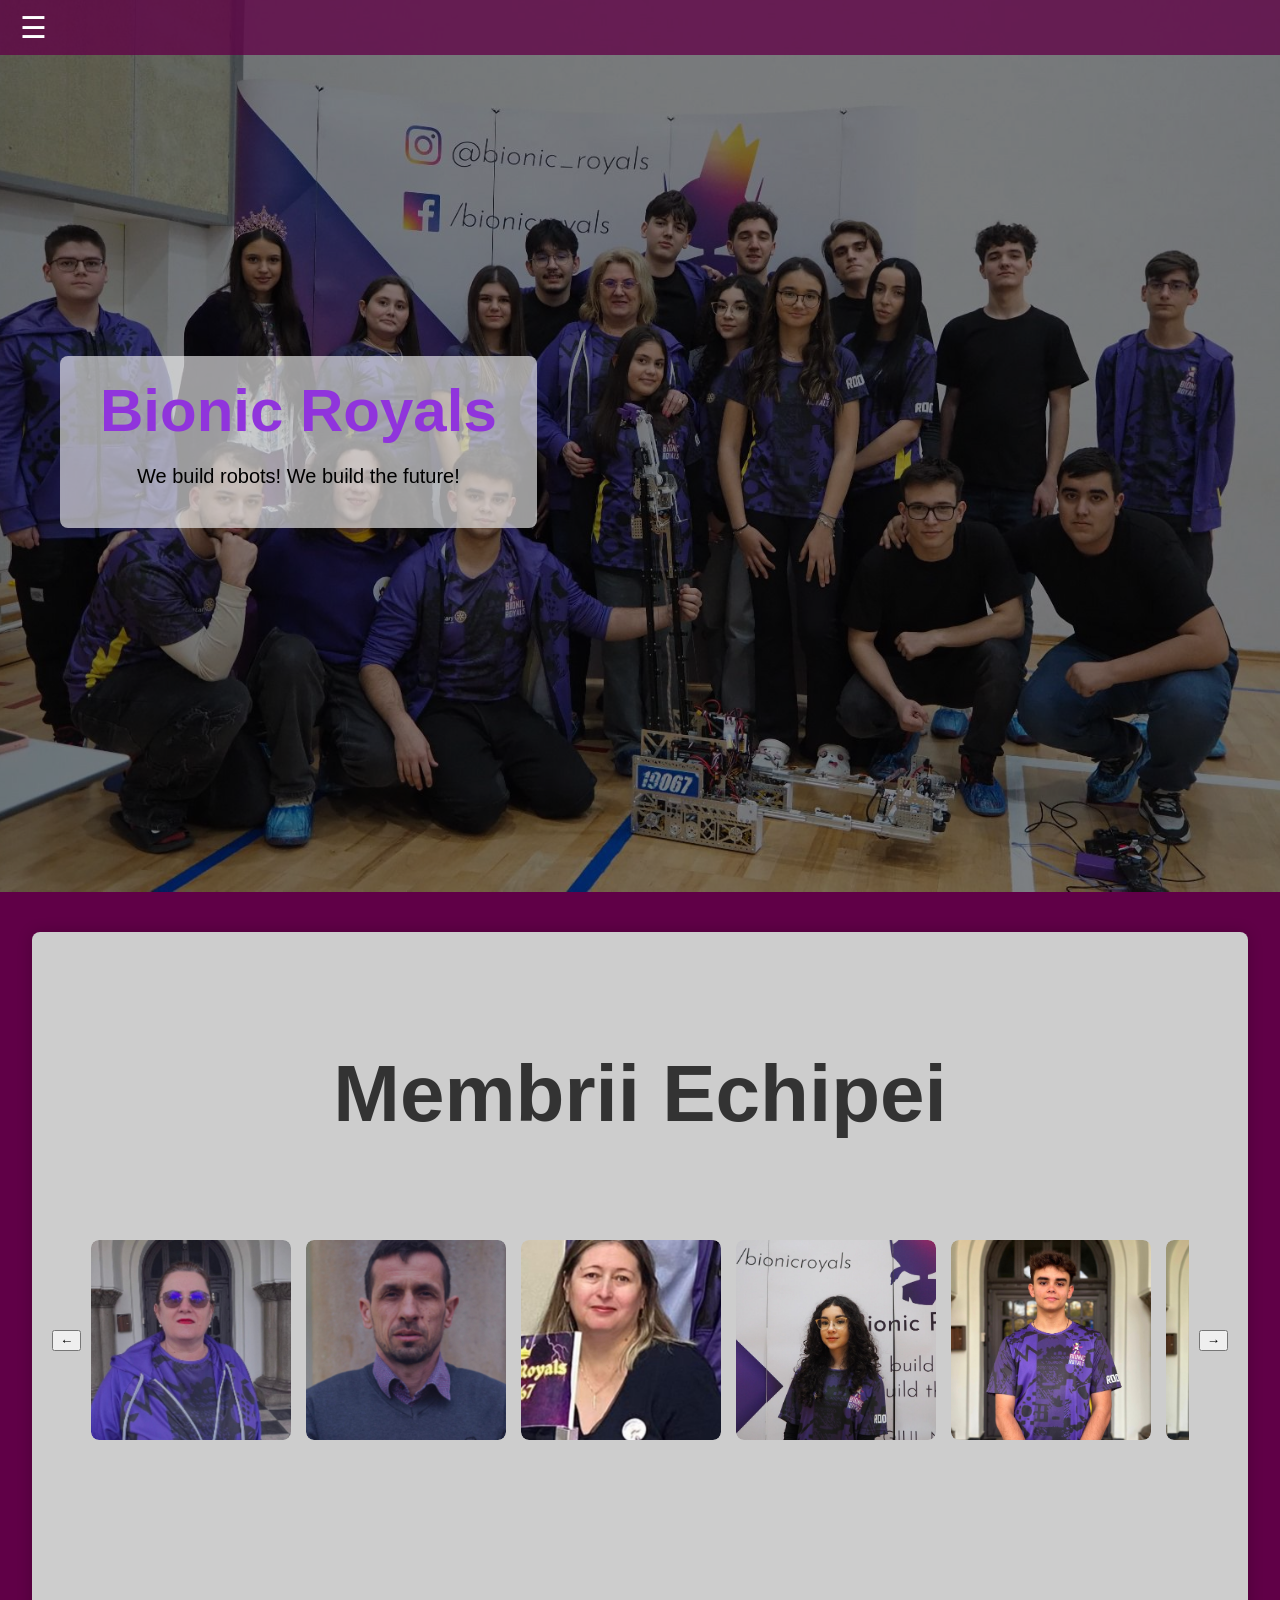
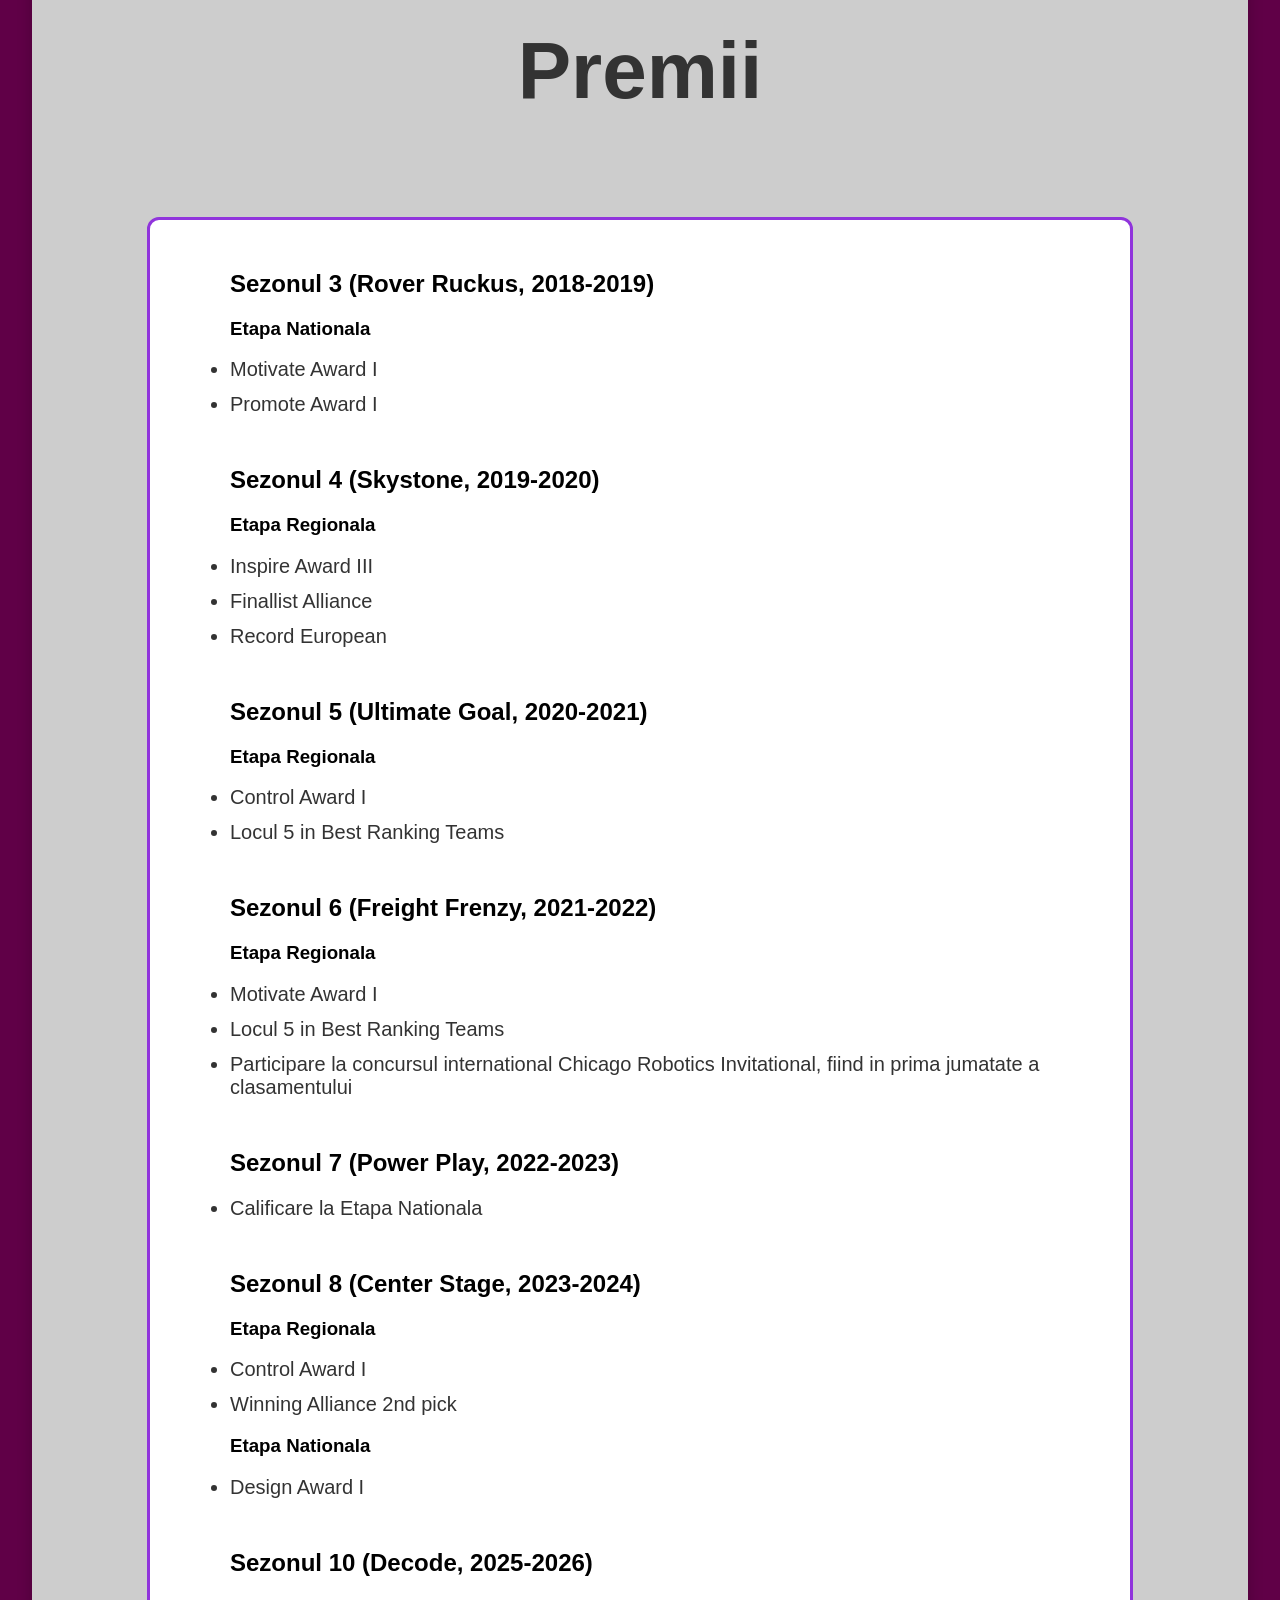
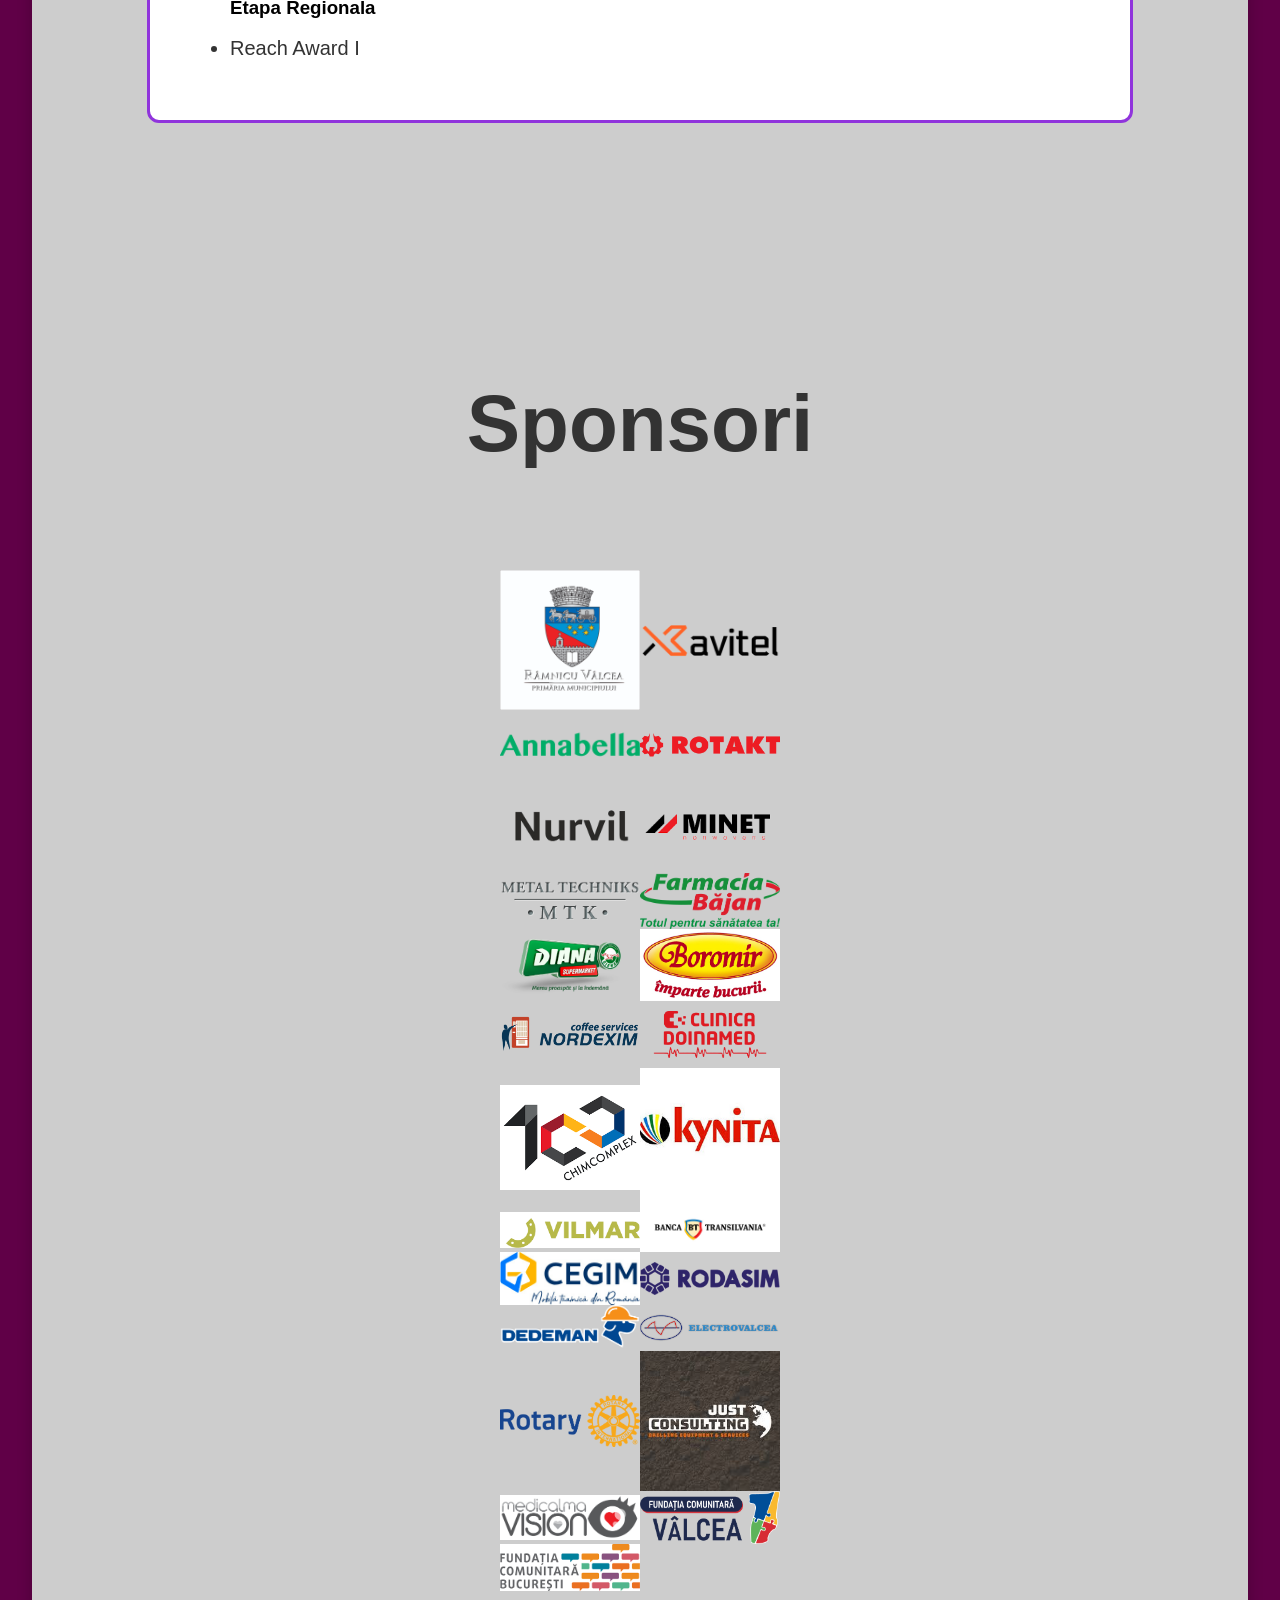
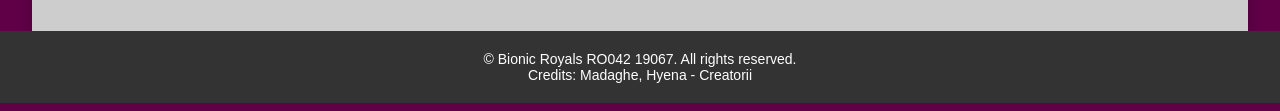
==== commit 4a3c039e: "Beta 0.4.6 Added page logo" ====
--- a/Bionic Royals Website/index.html
+++ b/Bionic Royals Website/index.html
@@ -5,6 +5,7 @@
     <meta name="viewport" content="width=device-width, initial-scale=1.0">
     <title>Bionic Royals - Home</title>
     <link rel="stylesheet" href="style.css">
+    <link rel="icon" type="image/png" href="images/logobr.png">
     <script src="script.js" defer></script>
 </head>
 
--- a/Bionic Royals Website/style.css
+++ b/Bionic Royals Website/style.css
@@ -247,10 +247,9 @@
 .carousel-window img {
     width: 400px;
     height: 400px;
-    object-fit: contain; /* THE FIX: Fits the whole image without cropping */
-    flex-shrink: 0; 
-    border-radius: 8px;
-    background-color: #f9f9f9; /* Optional: Adds a subtle background if the image doesn't fill the whole square */
+    object-fit: cover;
+    flex-shrink: 0;
+    border-radius: 8px;
 }
 
 .hover-box {
@@ -266,9 +265,8 @@
 .hover-box img {
     width: 100%;
     height: 100%;
-    object-fit: contain; /* THE FIX: Prevents the team member photos from getting their heads/edges chopped off */
+    object-fit: cover;
     display: block;
-    background-color: var(--bg-card); /* Optional: fills empty space behind the image so it matches your site */
 }
 
 .secret-text {
@@ -321,15 +319,10 @@
 
 .sponsors-grid {
     display: grid;
-    /* THE MAGIC: Automatically fits as many 120px wide columns as possible without overflowing! */
-    grid-template-columns: repeat(auto-fit, minmax(120px, 1fr));
-    gap: 30px;
-    justify-items: center; /* Centers the logos perfectly inside their grid slots */
+    grid-template-columns: repeat(2, auto); 
+    justify-content: center;
     align-items: center;
     margin-top: 40px;
-    margin-bottom: 40px; /* Keeps it from sticking to the very bottom of the container */
-    width: 100%; /* Strictly confines the grid to the width of the container */
-    box-sizing: border-box;
 }
 
 .sponsor-box {
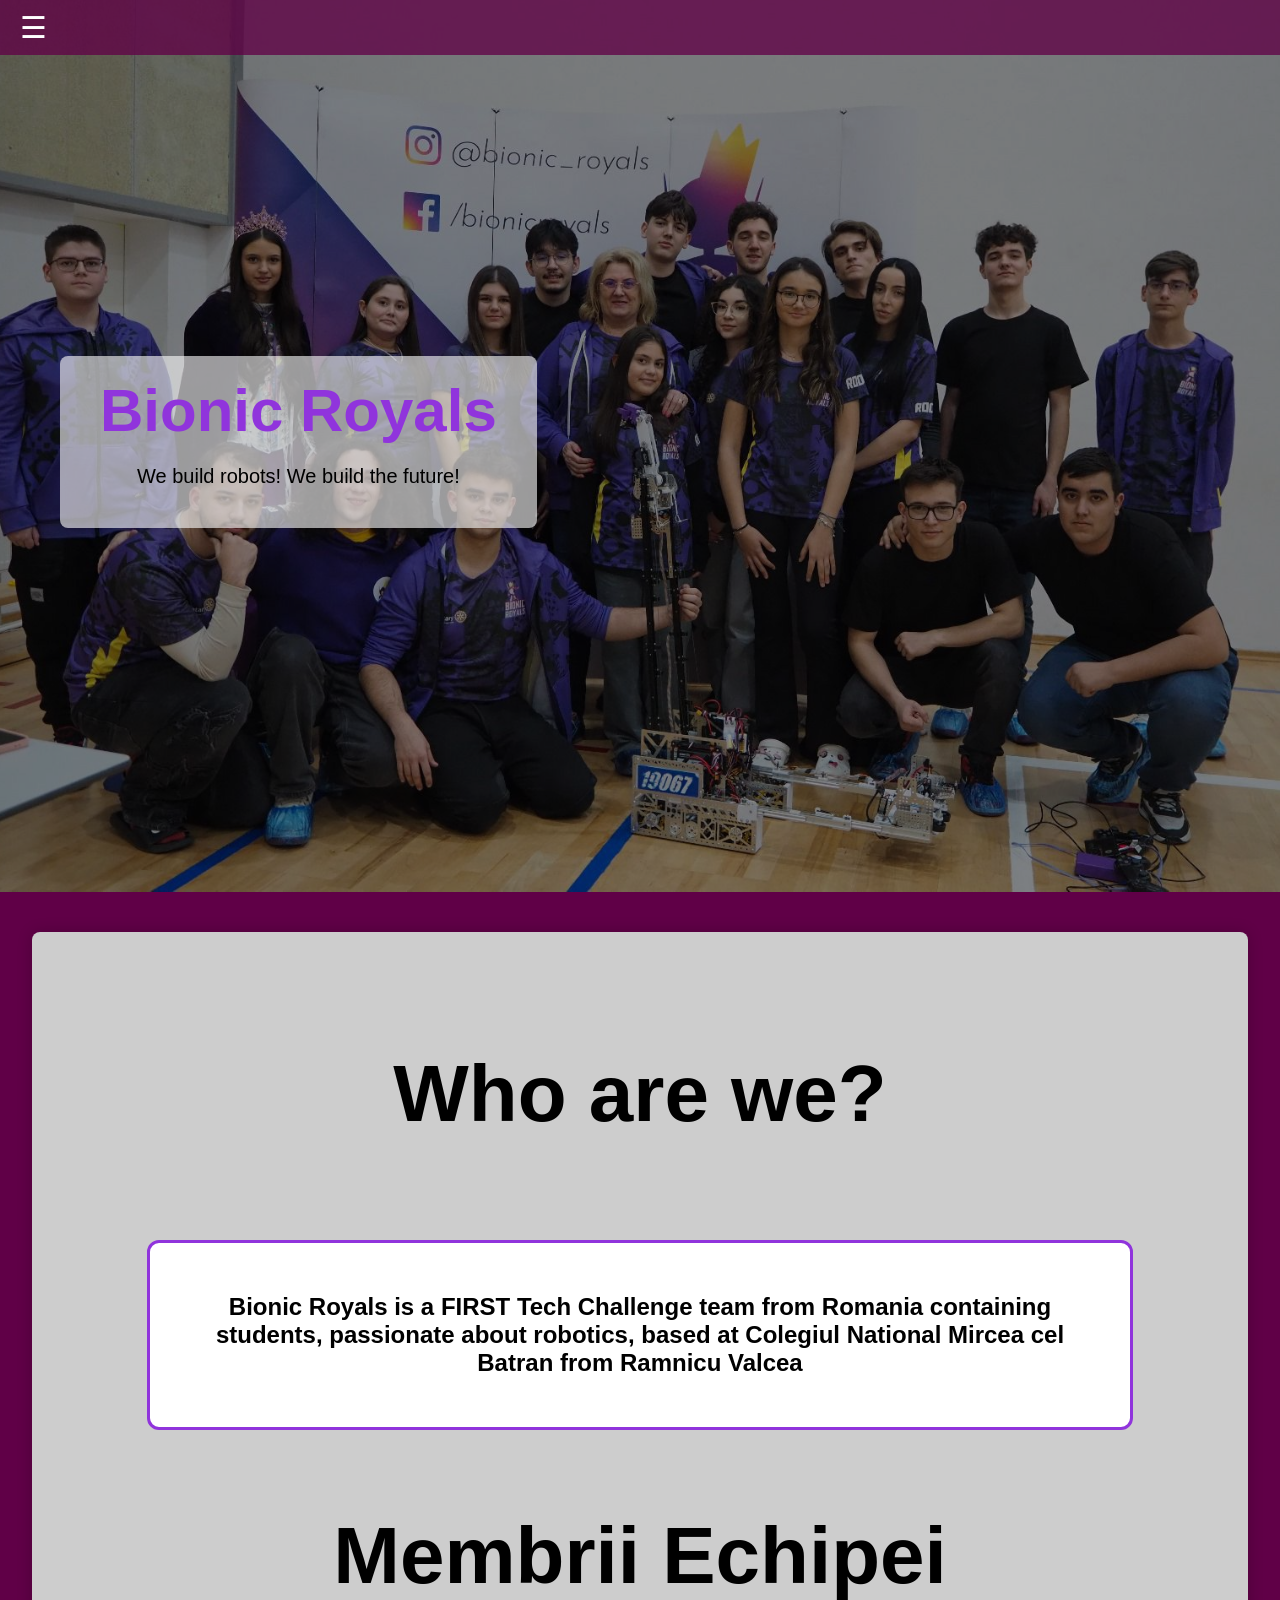
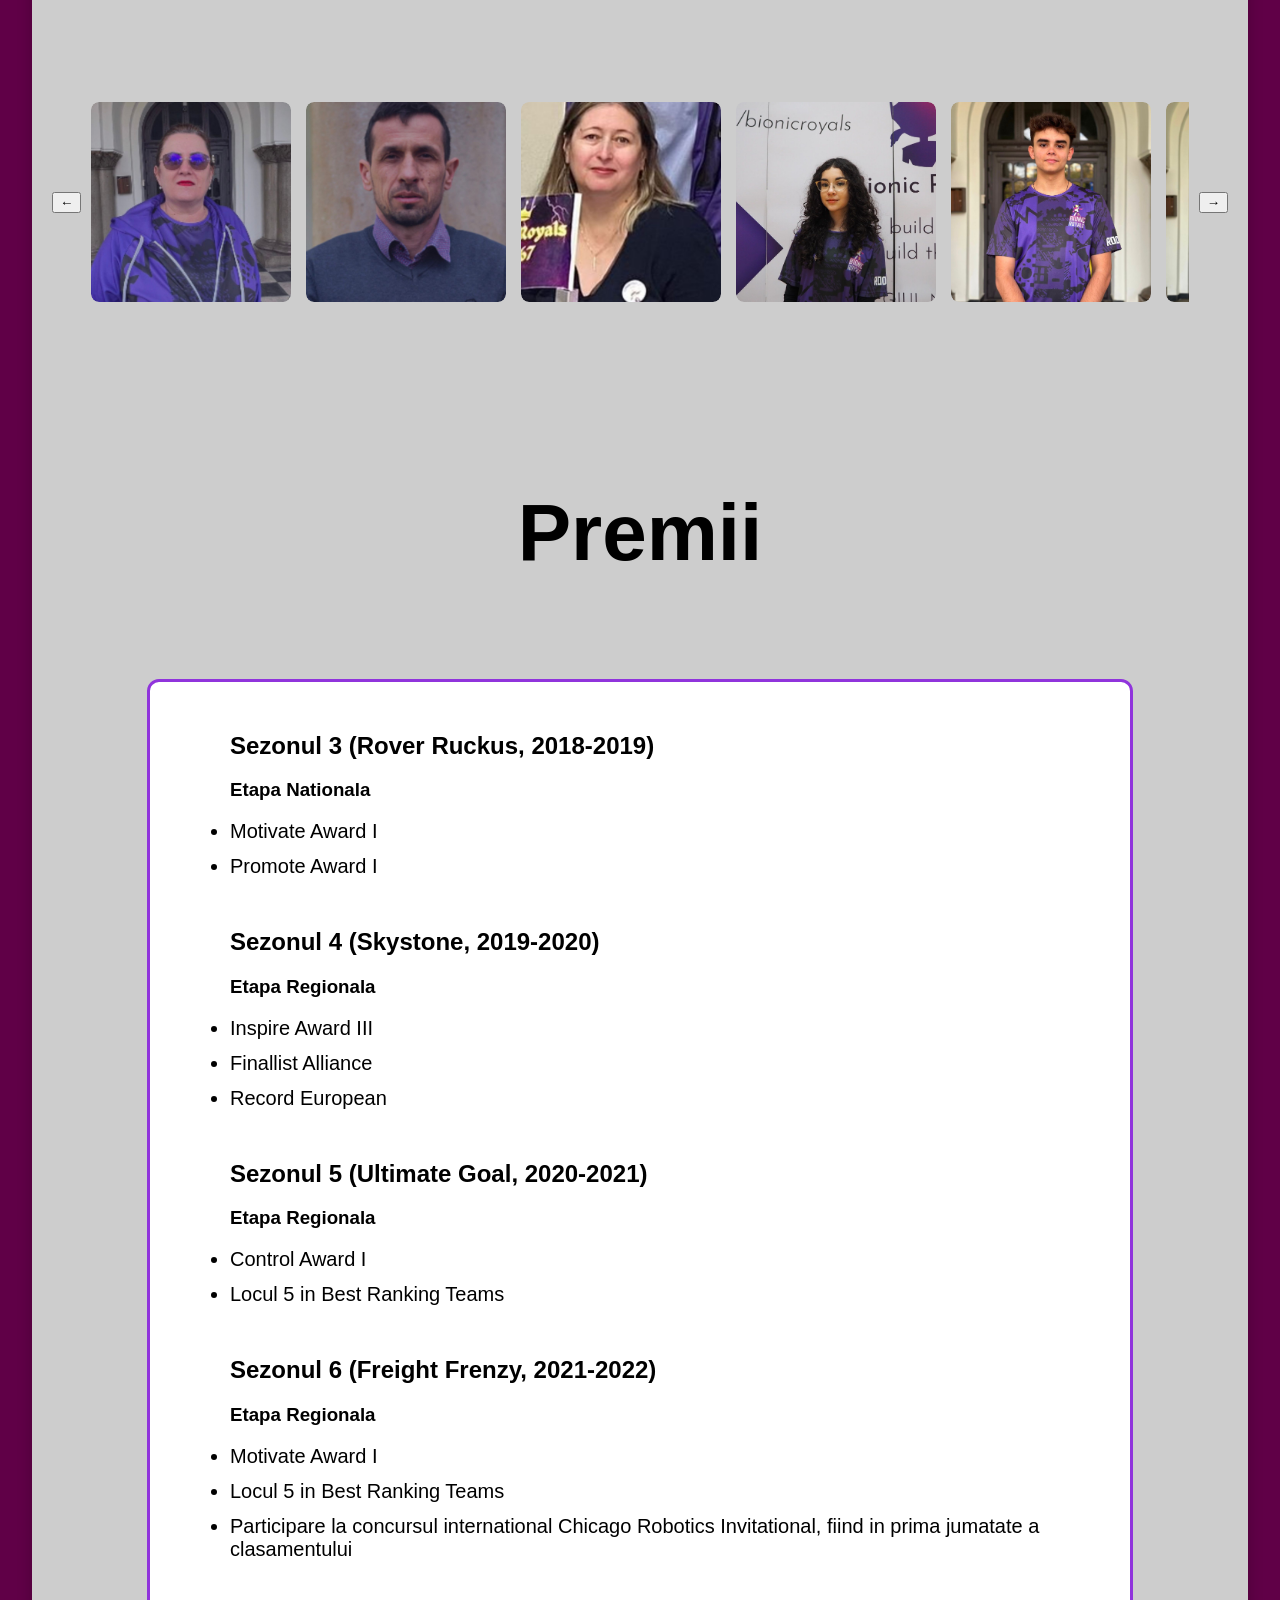
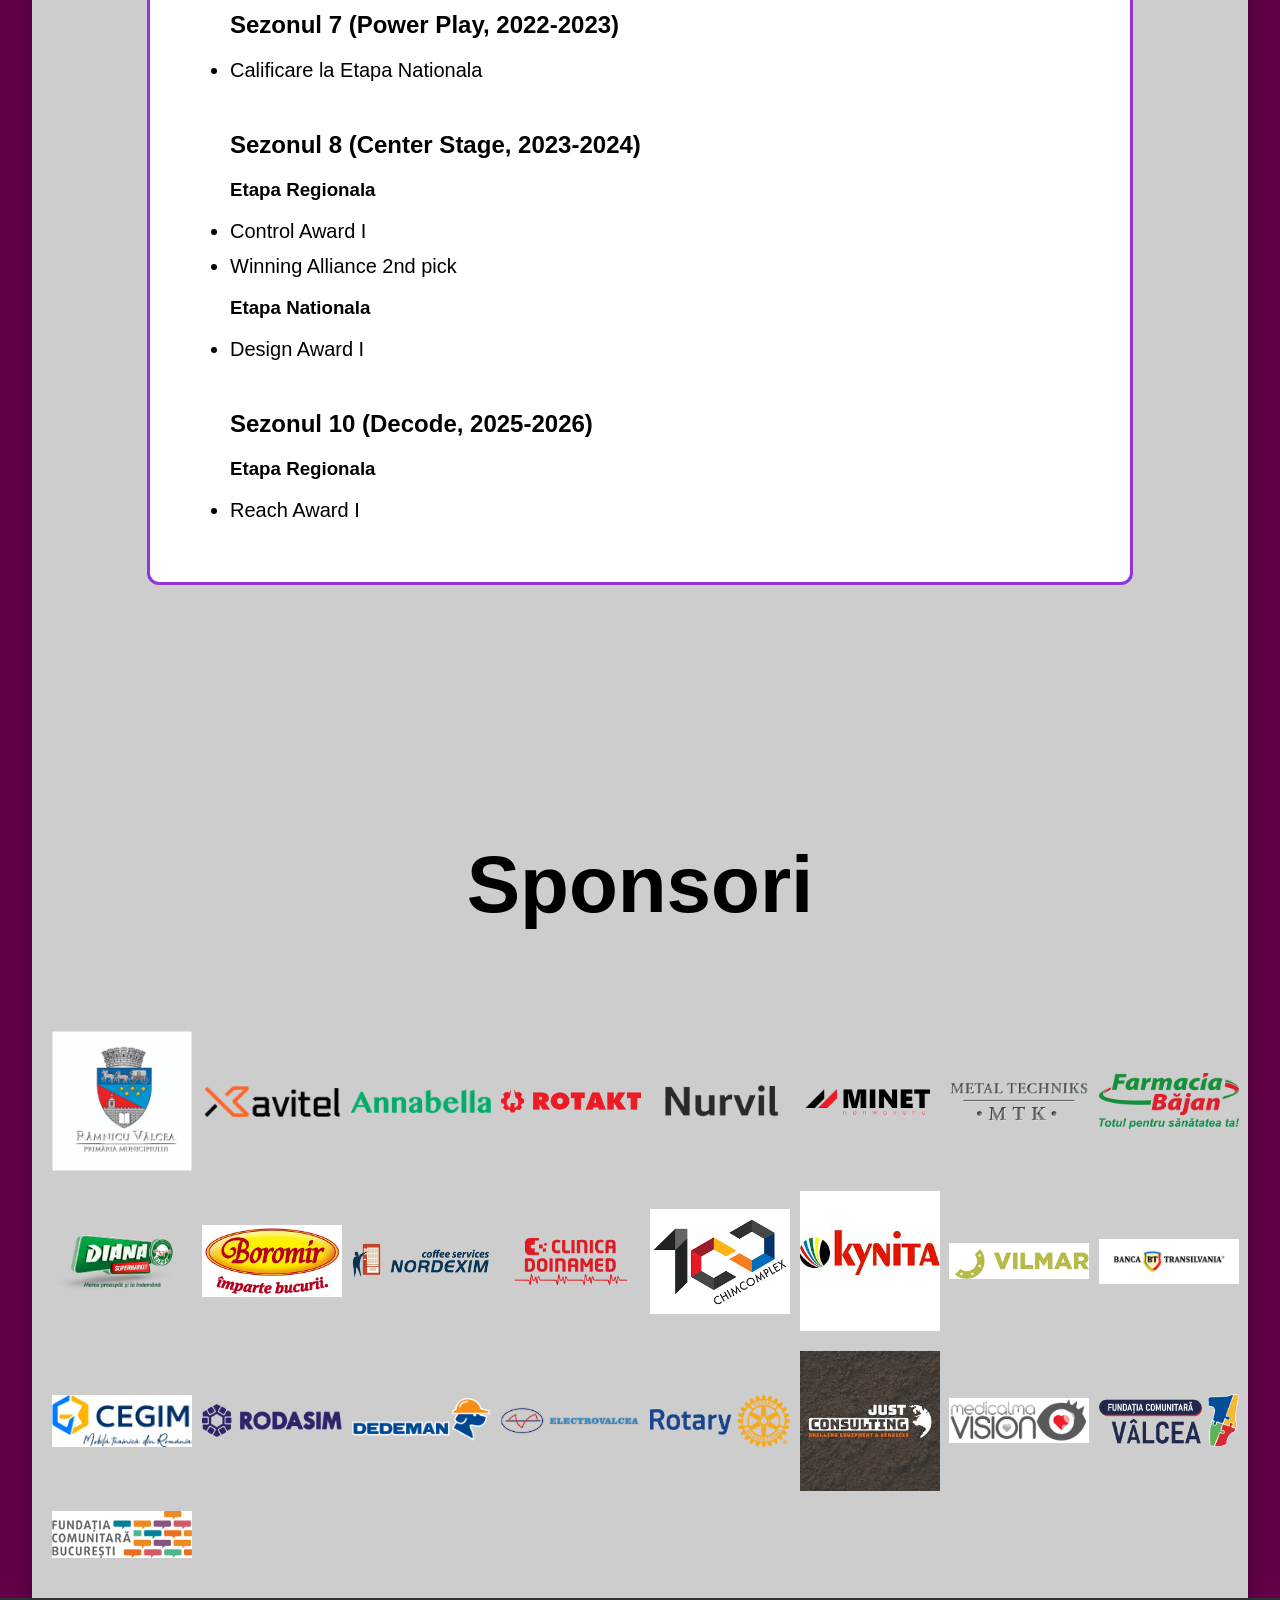
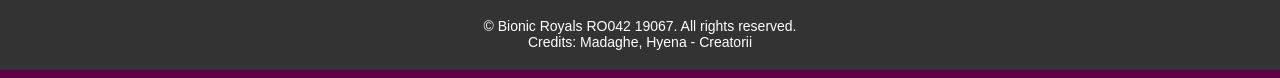
==== commit e6678a5f: "Beta 0.4.8 Added: -"How are we" section on Home -improved logo code -working sponsors gird placement" ====
--- a/Bionic Royals Website/index.html
+++ b/Bionic Royals Website/index.html
@@ -5,7 +5,7 @@
     <meta name="viewport" content="width=device-width, initial-scale=1.0">
     <title>Bionic Royals - Home</title>
     <link rel="stylesheet" href="style.css">
-    <link rel="icon" type="image/png" href="images/logobr.png">
+    <link rel="icon" type="image/png" href="https://bionicroyals.ro/logobr.png" sizes="192x192">
     <script src="script.js" defer></script>
 </head>
 
@@ -34,6 +34,17 @@
         </section>
 
         <section class="container-home">
+
+            <h1 id="title">Who are we?</h1>
+
+            <section class="box">
+                
+                <h2>Bionic Royals is a FIRST Tech Challenge team from Romania containing students, passionate about robotics, based at Colegiul National Mircea cel Batran from Ramnicu Valcea</h2>
+
+            </section>
+
+
+
             <h1 id="title">Membrii Echipei</h1>
 
             <div class="carousel-wrapper">
--- a/Bionic Royals Website/style.css
+++ b/Bionic Royals Website/style.css
@@ -10,7 +10,7 @@
     --header-overlay: rgba(96, 0, 70, 0.76);
     --dark-overlay: rgba(0, 0, 0, 0.7);
     --text-light: #ffffff;
-    --text-dark: #333333;
+    --text-dark: #000000;
     --text-muted: #444444;
     --accent-color: #9034dc;
     --accent-yellow: #FEF200;
@@ -292,6 +292,19 @@
     opacity: 1;
 }
 
+/* --- How are we section --- */
+
+.box {
+    border: 3px solid var(--accent-color);
+    border-radius: 12px;
+    padding: 30px 40px;
+    margin: 40px auto 80px auto;
+    background: rgba(255,255,255,0.15);
+    max-width: 900px;
+    background-color: var(--text-light);
+}
+
+
 /* --- Awards & Sponsors Grid (Mobile default) --- */
 .awards-box {
     border: 3px solid var(--accent-color);
@@ -319,7 +332,8 @@
 
 .sponsors-grid {
     display: grid;
-    grid-template-columns: repeat(2, auto); 
+    grid-template-columns: repeat(auto-fit, minmax(120px, 1fr));
+    gap: 20px;
     justify-content: center;
     align-items: center;
     margin-top: 40px;
